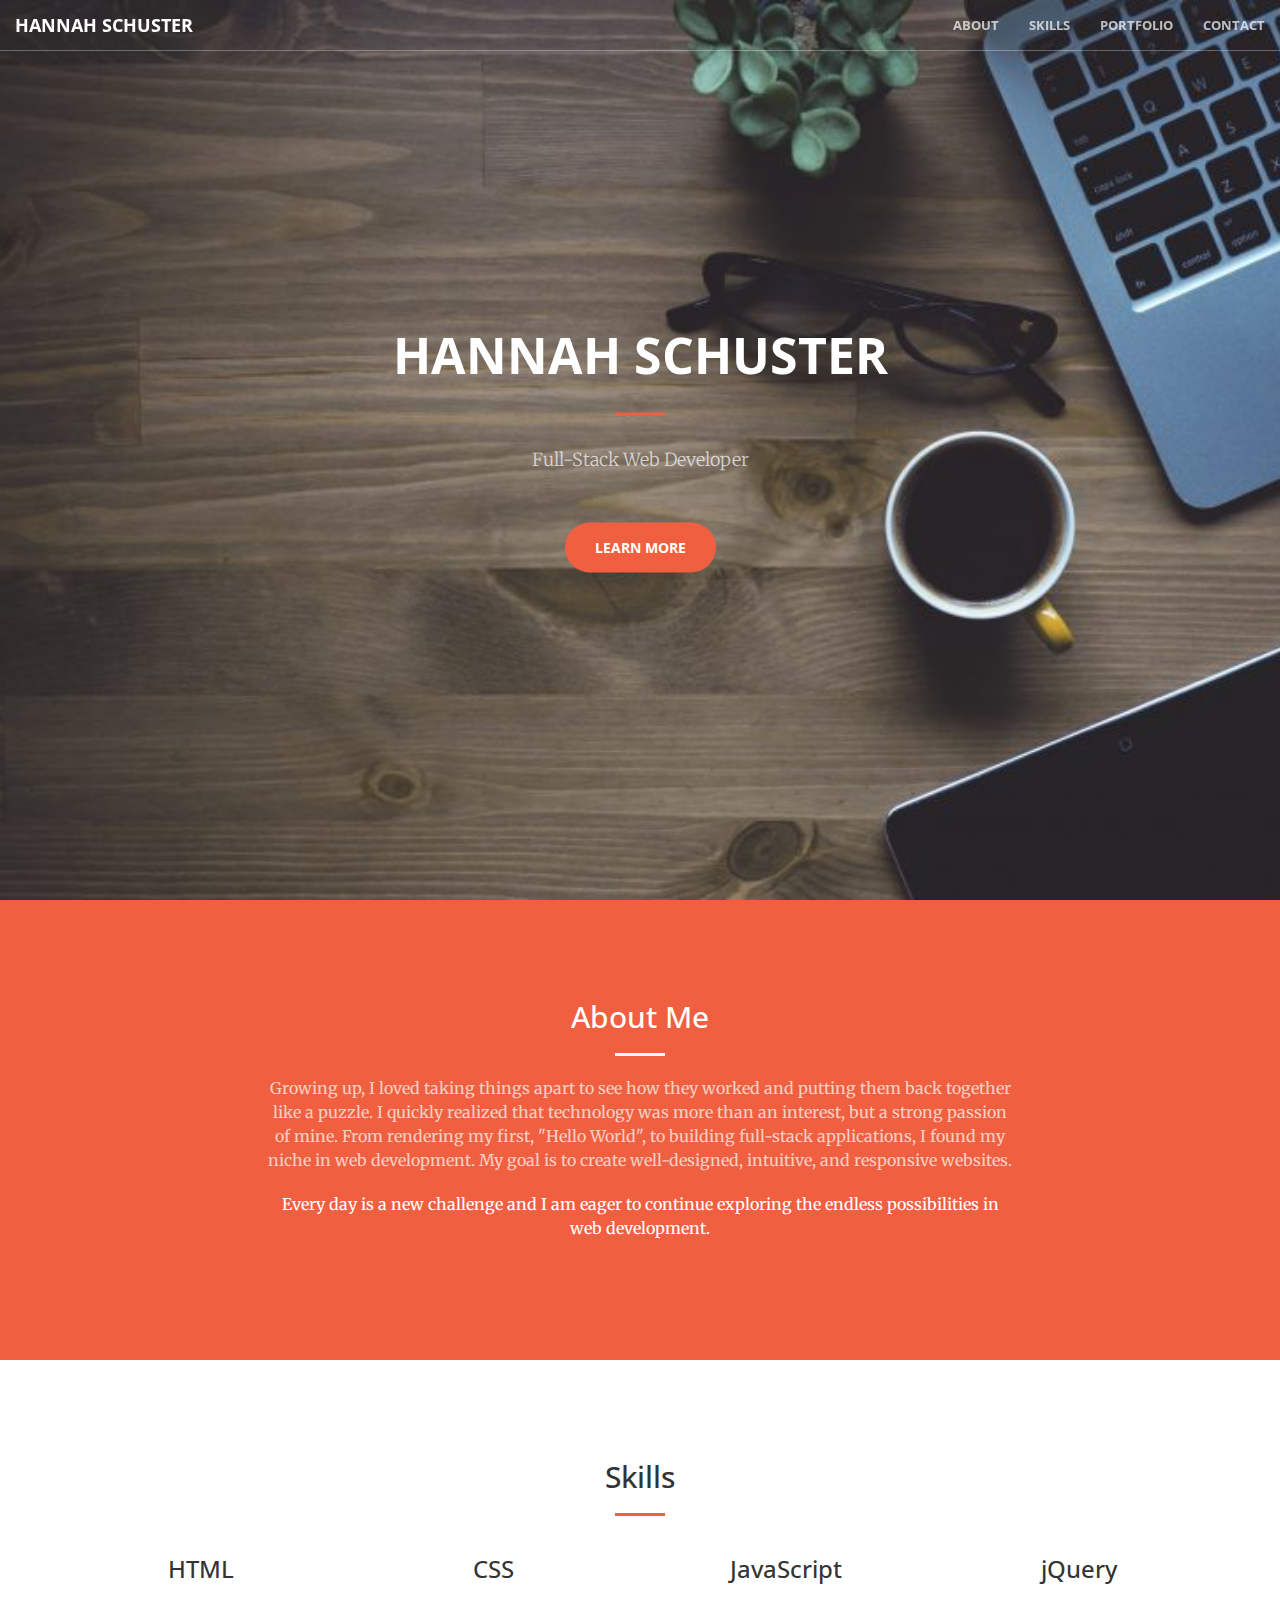
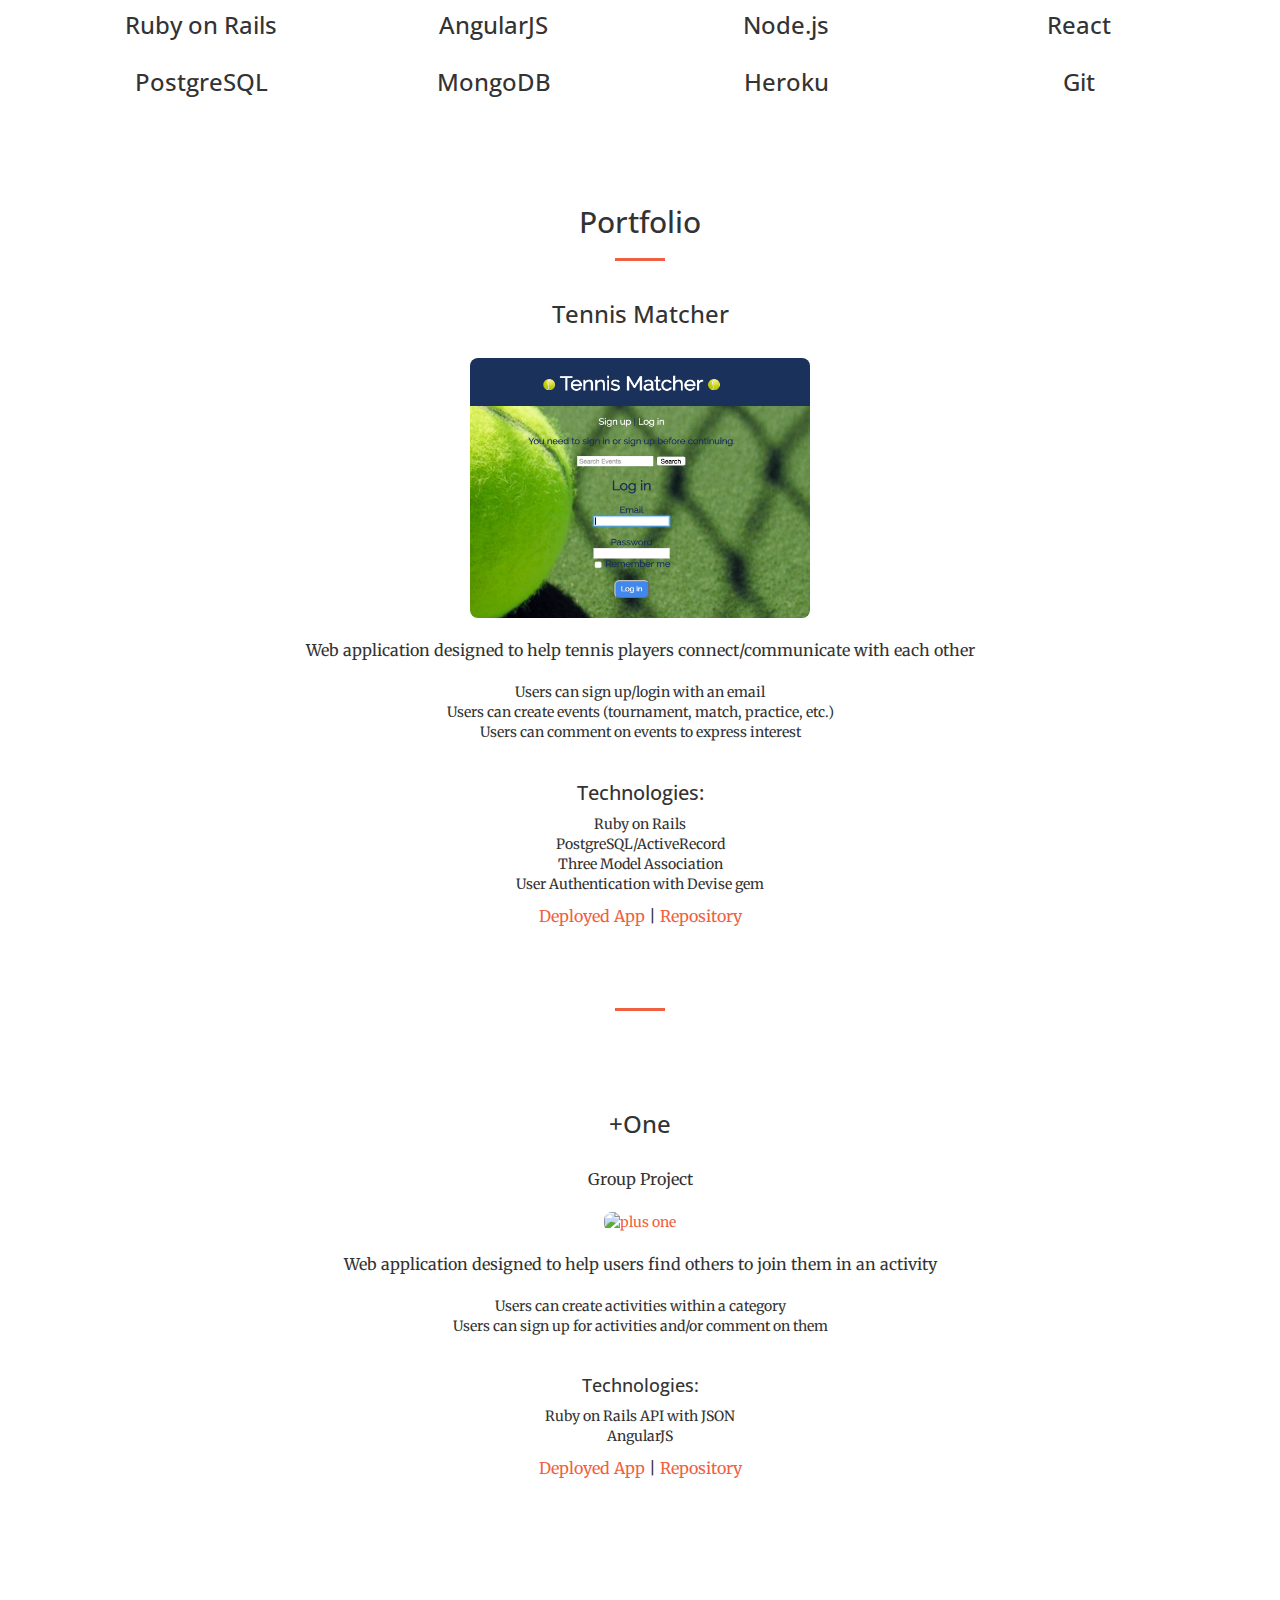
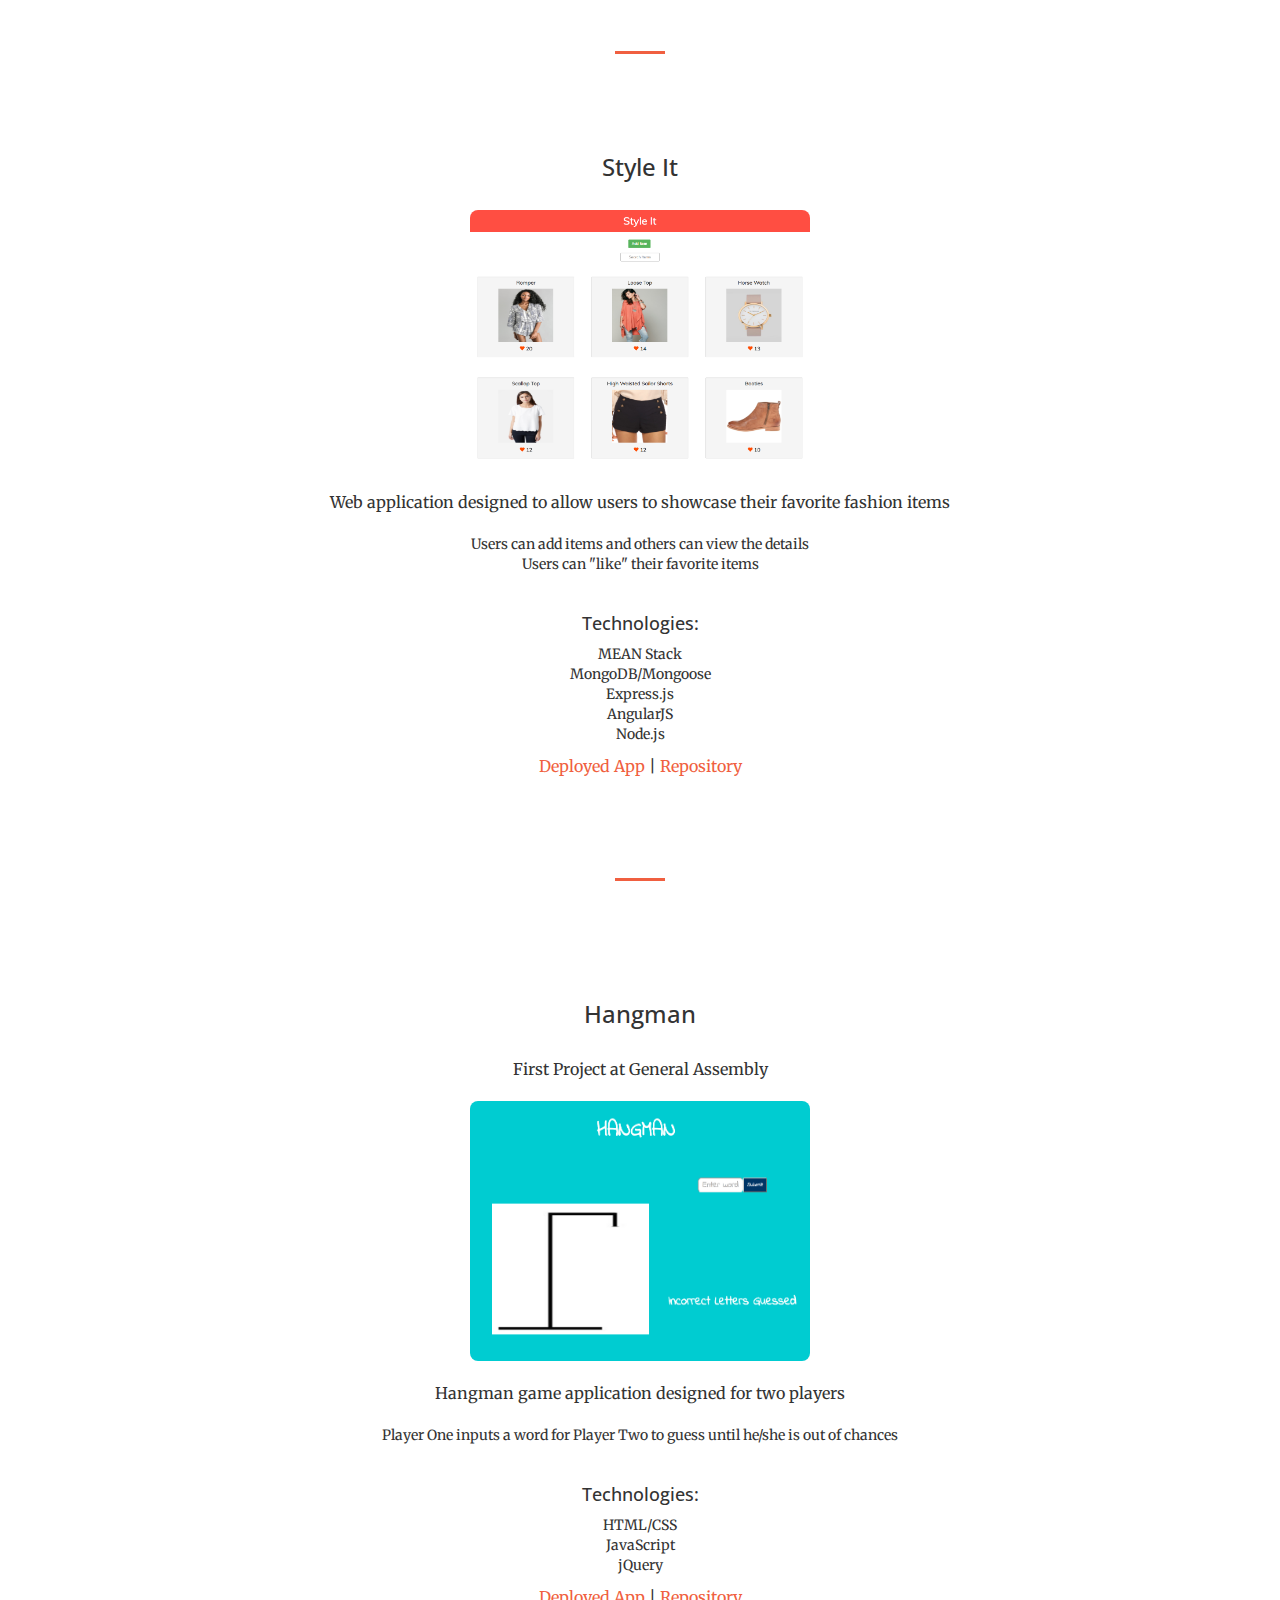
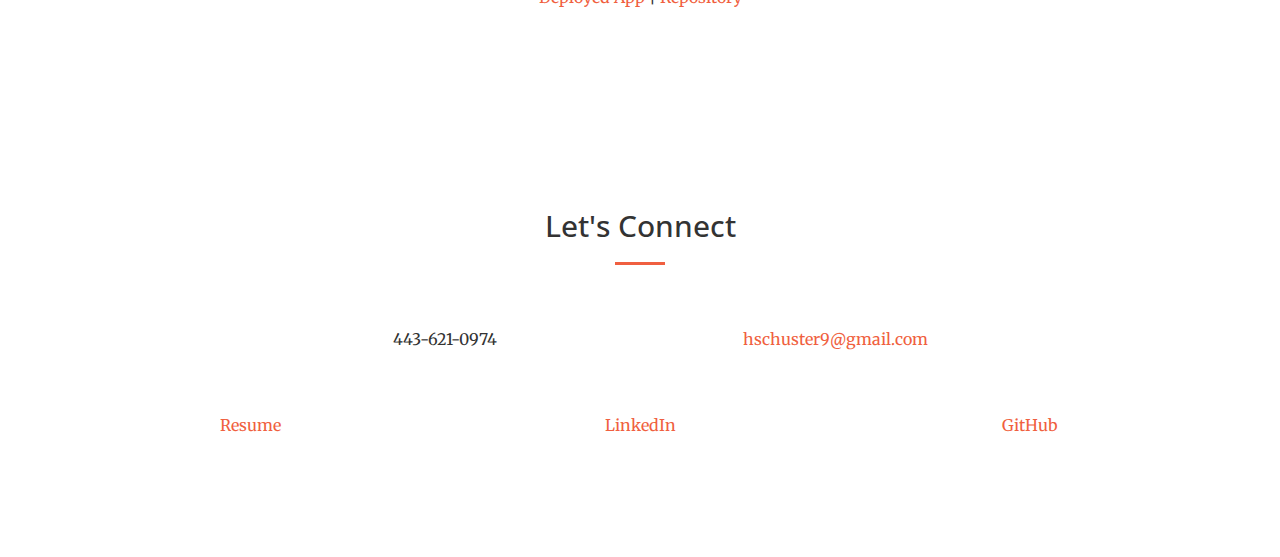
==== index.html @ 80eba439 "updated links" ====
<!DOCTYPE html>
<html lang="en">

<head>

    <meta charset="utf-8">
    <meta http-equiv="X-UA-Compatible" content="IE=edge">
    <meta name="viewport" content="width=device-width, initial-scale=1">
    <meta name="description" content="">
    <meta name="author" content="">

    <title>Hannah Schuster</title>
    <link rel="shortcut icon" href="/favicons.ico" type="image/x-icon">
    <link rel="icon" href="img/favicons.ico" type="image/x-icon">
    <!-- Bootstrap Core CSS -->
    <link href="vendor/bootstrap/css/bootstrap.min.css" rel="stylesheet">

    <!--Custom CSS-->
    <link rel="stylesheet" type="text/css" href="css/custom.css">

    <!-- Custom Fonts -->
    <link href="vendor/font-awesome/css/font-awesome.min.css" rel="stylesheet" type="text/css">

     <link href='https://fonts.googleapis.com/css?family=Open+Sans:300italic,400italic,600italic,700italic,800italic,400,300,600,700,800' rel='stylesheet' type='text/css'>
    <link href='https://fonts.googleapis.com/css?family=Merriweather:400,300,300italic,400italic,700,700italic,900,900italic' rel='stylesheet' type='text/css'>
    <link href="https://fonts.googleapis.com/css?family=Raleway" rel="stylesheet" type='text/css'>
    <!-- Plugin CSS -->
    <link href="vendor/magnific-popup/magnific-popup.css" rel="stylesheet">

    <!-- Theme CSS -->
    <link href="css/creative.min.css" rel="stylesheet">
    <link rel="stylesheet" href="https://cdn.rawgit.com/konpa/devicon/4f6a4b08efdad6bb29f9cc801f5c07e263b39907/devicon.min.css">
    <!-- HTML5 Shim and Respond.js IE8 support of HTML5 elements and media queries -->
    <!-- WARNING: Respond.js doesn't work if you view the page via file:// -->
    <!--[if lt IE 9]>
        <script src="https://oss.maxcdn.com/libs/html5shiv/3.7.0/html5shiv.js"></script>
        <script src="https://oss.maxcdn.com/libs/respond.js/1.4.2/respond.min.js"></script>
    <![endif]-->

</head>

<body id="page-top">

    <nav id="mainNav" class="navbar navbar-default navbar-fixed-top">
        <div class="container-fluid">
            <!-- Brand and toggle get grouped for better mobile display -->
            <div class="navbar-header">
                <button type="button" class="navbar-toggle collapsed" data-toggle="collapse" data-target="#bs-example-navbar-collapse-1">
                    <span class="sr-only">Toggle navigation</span> Menu <i class="fa fa-bars"></i>
                </button>
                <a class="navbar-brand page-scroll" href="#page-top">Hannah Schuster</a>
            </div>

            <!-- Collect the nav links, forms, and other content for toggling -->
            <div class="collapse navbar-collapse" id="bs-example-navbar-collapse-1">
                <ul class="nav navbar-nav navbar-right">
                    <li>
                        <a class="page-scroll" href="#about">About</a>
                    </li>
                    <li>
                      <a class="page-scroll" href="#skills">Skills</a>

                    </li>
                    <li>
                      <a class="page-scroll" href="#portfolio">Portfolio</a>
                    </li>
                    <li>
                        <a class="page-scroll" href="#contact">Contact</a>
                    </li>
                </ul>
            </div>
            <!-- /.navbar-collapse -->
        </div>
        <!-- /.container-fluid -->
    </nav>

    <header>
        <div class="header-content">
            <div class="header-content-inner">
                <h1 id="homeHeading">Hannah Schuster</h1>
                <hr>
                <p>Full-Stack Web Developer</p>
                <a href="#about" class="btn btn-primary btn-xl page-scroll">Learn More</a>
            </div>
        </div>
    </header>

    <section class="bg-primary" id="about">
        <div class="container">
            <div class="row">
                <div class="col-lg-8 col-lg-offset-2 text-center">
                    <h2 class="section-heading">About Me</h2>
                    <hr class="light">
                    <p class="text-faded"> Growing up, I loved taking things apart to see how they worked and putting them back together like a puzzle. I quickly realized that technology was more than an interest, but a strong passion of mine. From rendering my first, "Hello World", to building full-stack applications, I found my niche in web development. My goal is to create well-designed, intuitive, and responsive websites.

                    <p> Every day is a new challenge and I am eager to continue exploring the endless possibilities in web development. <p>

                    <!-- <a href="#services" class="page-scroll btn btn-default btn-xl sr-button">Get Started!</a> -->
                </div>
            </div>
        </div>
    </section>

    <section id="skills">
        <div class="container">
            <div class="row">
                <div class="col-lg-12 text-center">
                    <h2 class="section-heading">Skills</h2>
                    <hr class="primary">
                </div>
            </div>
        </div>
        <div class="container">
            <div class="row">
                <div class="col-lg-3 col-md-6 text-center">
                    <div class="service-box box">
                        <!-- <i class="fa fa-4x fa-diamond text-primary sr-icons"></i> -->
                        <i class="devicon-html5-plain fa-4x text-primary sr-icons"></i>
                        <h3>HTML</h3>
                        <!-- <p class="text-muted">Our templates are updated regularly so they don't break.</p> -->
                    </div>
                </div>
                <div class="col-lg-3 col-md-6 text-center">
                    <div class="service-box box">
                        <!-- <i class="fa fa-4x fa-paper-plane text-primary sr-icons"></i> -->
                        <i class="devicon-css3-plain fa-4x text-primary sr-icons"></i>
                        <h3>CSS</h3>
                        <!-- <p class="text-muted">You can use this theme as is, or you can make changes!</p> -->
                    </div>
                </div>
                <div class="col-lg-3 col-md-6 text-center">
                    <div class="service-box box">
                        <!-- <i class="fa fa-4x fa-newspaper-o text-primary sr-icons"></i> -->
                        <i class="devicon-javascript-plain fa-4x text-primary sr-icons"></i>
                        <h3>JavaScript</h3>
                        <!-- <p class="text-muted">We update dependencies to keep things fresh.</p> -->
                    </div>
                </div>
                <div class="col-lg-3 col-md-6 text-center">
                    <div class="service-box box">
                        <!-- <i class="fa fa-4x fa-heart text-primary sr-icons"></i> -->
                        <i class="devicon-jquery-plain fa-4x text-primary sr-icons"></i>
                        <h3>jQuery</h3>

                        <!-- <p class="text-muted">You have to make your websites with love these days!</p> -->
                    </div>
                </div>


                <div class="col-lg-3 col-md-6 text-center">
                    <div class="service-box box">
                        <!-- <i class="fa fa-4x fa-heart text-primary sr-icons"></i> -->
                        <i class="devicon-ruby-plain fa-4x text-primary sr-icons"></i>
                        <h3>Ruby on Rails</h3>

                        <!-- <p class="text-muted">You have to make your websites with love these days!</p> -->
                    </div>
                </div>

                <div class="col-lg-3 col-md-6 text-center">
                    <div class="service-box box">
                        <!-- <i class="fa fa-4x fa-heart text-primary sr-icons"></i> -->
                        <i class="devicon-angularjs-plain fa-4x text-primary sr-icons"></i>
                        <h3>AngularJS</h3>

                        <!-- <p class="text-muted">You have to make your websites with love these days!</p> -->
                    </div>
                </div>

                <div class="col-lg-3 col-md-6 text-center">
                    <div class="service-box box">
                        <!-- <i class="fa fa-4x fa-heart text-primary sr-icons"></i> -->
                        <i class="devicon-nodejs-plain fa-4x text-primary sr-icons"></i>
                        <h3>Node.js</h3>

                        <!-- <p class="text-muted">You have to make your websites with love these days!</p> -->
                    </div>
                </div>

                <div class="col-lg-3 col-md-6 text-center">
                    <div class="service-box box">
                        <!-- <i class="fa fa-4x fa-heart text-primary sr-icons"></i> -->
                        <i class="devicon-react-original fa-4x text-primary sr-icons"></i>
                        <h3>React</h3>

                    </div>
                </div>

                <div class="col-lg-3 col-md-6 text-center">
                    <div class="service-box box">
                        <!-- <i class="fa fa-4x fa-heart text-primary sr-icons"></i> -->
                        <i class="devicon-postgresql-plain fa-4x text-primary sr-icons"></i>
                        <h3>PostgreSQL</h3>

                    </div>
                </div>

                <div class="col-lg-3 col-md-6 text-center">
                    <div class="service-box box">
                        <!-- <i class="fa fa-4x fa-heart text-primary sr-icons"></i> -->
                        <i class="devicon-mongodb-plain fa-4x text-primary sr-icons"></i>
                        <h3>MongoDB</h3>
                    </div>
                </div>

                <div class="col-lg-3 col-md-6 text-center">
                    <div class="service-box box">
                        <!-- <i class="fa fa-4x fa-heart text-primary sr-icons"></i> -->
                        <i class="devicon-heroku-original fa-4x text-primary sr-icons"></i>
                        <h3>Heroku</h3>
                    </div>
                  </div>
                    <div class="col-lg-3 col-md-6 text-center">
                        <div class="service-box box">
                            <!-- <i class="fa fa-4x fa-heart text-primary sr-icons"></i> -->
                            <i class="devicon-git-plain fa-4x text-primary sr-icons"></i>
                            <h3>Git</h3>

                        </div>
                    </div>




            </div>
        </div>
    </section>

    <section class="no-padding" id="portfolio">
      <div class="container">
          <div class="row">
              <div class="col-lg-12 text-center">
                  <h2 class="section-heading">Portfolio</h2>
                  <hr class="primary">
              </div>
          </div>
      </div>

      <div class="container">
        <div class="workContainer">
            <h3 style="text-align: center;">Tennis Matcher</h3><br>
            <div class="row">
                <div class="col-md-12">
                    <a href="http://tennis-matcher.herokuapp.com" target="_blank" class="projectImages"><img style='width:340px;height:260px;border-radius:8px;' src="img/portfolio/fullsize/tennis.png" alt="tennis" class="box"/></a>
                    <br><br><p>Web application designed to help tennis players connect/communicate with each other</p>
                    <ul style='padding-left: 0;'>
                      <li style='list-style-type:none;'> Users can sign up/login with an email </li>
                      <li style='list-style-type:none;'> Users can create events (tournament, match, practice, etc.)</li>
                      <li style='list-style-type:none;'> Users can comment on events to express interest </li>
                    </ul><br>
                    <h4 style='font-size: 20px;'>Technologies:</h4>
                    <ul style='padding-left: 0;'>
                      <li style='list-style-type:none;'> Ruby on Rails</li>
                      <li style='list-style-type:none;'> PostgreSQL/ActiveRecord</li>
                      <li style='list-style-type:none;'> Three Model Association</li>
                      <li style='list-style-type:none;'> User Authentication with Devise gem</li>
                    </ul>
                    <p><a href="http://tennis-matcher.herokuapp.com" target="_blank" class="links">Deployed App</a> |
                    <a href="https://github.com/hschuster9/tennis_matcher" target="_blank" class="links">Repository</a></p>
                    <br><br>
                  </div>
            </div>
          </div>
        </div>
        <hr>

          <div class="container">
          <div class="workContainer"><br><br><br>
              <h3 style="text-align: center;">+One</h3><br>
              <p>Group Project </p>
              <div class="row">
                  <div class="col-md-12">
                      <a href="https://hschuster9.github.io/plusone/#/" target="_blank" class="projectImages"><img style='width:340px;height:260px;border-radius:8px;' src="img/portfolio/fullsize/plusone.png" alt="plus one" class="box"/></a>
                      <br><br><p>Web application designed to help users find others to join them in an activity</p>
                      <ul style='padding-left: 0;'>
                        <li style='list-style-type:none;'> Users can create activities within a category</li>
                        <li style='list-style-type:none;'> Users can sign up for activities and/or comment on them</li>

                      </ul><br>
                      <h4>Technologies:</h4>
                      <ul style='padding-left: 0;'>
                        <li style='list-style-type:none;'> Ruby on Rails API with JSON</li>
                        <li style='list-style-type:none;'> AngularJS</li>

                      </ul>
                      <p><a href="https://hschuster9.github.io/plusone/#/" target="_blank" class="links">Deployed App</a> |
                      <a href="https://github.com/hschuster9/plusone" target="_blank" class="links">Repository </a>
                      </p>


                      <br><br>
                    </div>
              </div>
            </div>
          </div>
          <hr>

          <div class="container">
          <div class="workContainer"><br><br><br>
              <h3 style="text-align: center;">Style It</h3><br>
              <div class="row">
                  <div class="col-md-12">
                    <a href="https://styleit.herokuapp.com" target="_blank" class="projectImages">  <img style='width:340px;height:260px;border-radius:8px;' src="img/portfolio/fullsize/style_it.png" alt="style it" class="box"/></a>
                      <br><br><p>Web application designed to allow users to showcase their favorite fashion items</p>
                      <ul style='padding-left: 0;'>
                        <li style='list-style-type:none;'> Users can add items and others can view the details</li>
                        <li style='list-style-type:none;'> Users can "like" their favorite items </li>
                      </ul><br>
                      <h4>Technologies:</h4>
                      <ul style='padding-left: 0;'>
                        <li style='list-style-type:none;'>MEAN Stack </li>
                        <li style='list-style-type:none;'> MongoDB/Mongoose</li>
                        <li style='list-style-type:none;'> Express.js</li>
                        <li style='list-style-type:none;'> AngularJS</li>
                        <li style='list-style-type:none;'> Node.js</li>

                      </ul>
                      <p><a href="https://styleit.herokuapp.com" target="_blank" class="links">Deployed App</a> |
                        <a href="https://github.com/hschuster9/styleit" target="_blank" class="links">Repository</a></p>

                      <br><br>
                    </div>
              </div>
            </div>
          </div><br>
          <hr><br>

          <div class="container">
          <div class="workContainer"><br><br><br>
              <h3 style="text-align: center;">Hangman</h3><br>
              <p>First Project at General Assembly </p>
              <div class="row">
                  <div class="col-md-12">
                    <a href="https://hschuster9.github.io/project1/" target="_blank" class="projectImages">  <img style='width:340px;height:260px;border-radius:8px;' src="img/portfolio/fullsize/hangman.png" alt="hangman" class="box"/></a>
                      <br><br><p>Hangman game application designed for two players</p>
                      <ul style='padding-left: 0;'>
                        <li style='list-style-type:none;'> Player One inputs a word for Player Two to guess until he/she is out of chances</li>

                      </ul><br>
                      <h4>Technologies:</h4>
                      <ul style='padding-left: 0;'>
                        <li style='list-style-type:none;'>HTML/CSS</li>
                        <li style='list-style-type:none;'> JavaScript</li>
                        <li style='list-style-type:none;'> jQuery</li>

                      </ul>
                      <p><a href="https://hschuster9.github.io/project1/" target="_blank" class="links">Deployed App</a> |
                    <a href="https://github.com/hschuster9/project1" target="_blank" class="links"> Repository</a></p>


                      <br><br>
                    </div>
              </div>
            </div>
          </div>


              <!-- <div class="workContent">

                <div class="workText">
                  <h2> Tennis Matcher</h2>
                  <p> Web application designed to help tennis players connect/communicate with each other </p>
                  <ul>
                    <li> Users can sign up/login with an email </li>
                    <li> Users can create events (tournament, match, practice, etc.)</li>
                    <li> Users can comment on events to express interest </li>
                  </ul>
                  <h4>Technologies:</h4>
                  <ul>
                    <li> Ruby on Rails</li>
                    <li> PostgreSQL</li>
                    <li> ActiveRecord </li>
                    <li> HTML/CSS</li>
                    <li> Three Model Association</li>
                    <li> User Authentication with Devise gem</li>
                  </ul>

                  <br>


                  <p><a href="http://tennis-matcher.herokuapp.com" target="_blank" class="linkstyle">Deployed App</a> |
                  <a href="https://github.com/hschuster9/tennis_matcher" target="_blank" class="linkstyle">Repository</a></p>




                </div>

                <div class="workPhoto">
                  <a href="http://tennis-matcher.herokuapp.com" target="_blank"> <div class="pictureLink" id="tennisMatcher"></div> </a>
                </div>
              </div><br>
                <hr>

                <div class="workContent">

                  <div class="workText">
                      <br><br>
                      <h2>+One</h2>
                      <p> Group Project </p>
                      <p> Web application designed to help users find others to join them in an activity. </p>
                      <ul>
                        <li>Users can create activities within a category</li>
                        <li>Users can sign up for activities and/or comment on them </li>
                      </ul>
                      <h4> Technologies:</h4>
                      <ul>
                        <li> Ruby on Rails API with JSON</li>
                        <li> AngularJS</li>
                      </ul>
                      <br>
                      <p><a href="https://hschuster9.github.io/plusone/#/" target="_blank" class="linkstyle">Deployed App</a> |
                      <a href="https://github.com/hschuster9/plusone" target="_blank" class="linkstyle">Repository </a>
                      </p>

                  </div>

                  <div class="workPhoto">
                    <a href="https://hschuster9.github.io/plusone/#/" target="_blank"><div class="pictureLink" id="plusOne"></div></a>
                  </div>
                  </div>
                <br>  <hr>
                  </div>


               <div class="workContent">

                 <div class="workText">
                   <br><br>
                   <h2> Style It</h2>
                   <p>Web application designed to allow users to showcase their favorite fashion items </p>
                   <ul>
                     <li> Users can add items and others can view the details  </li>
                     <li> Users can "like" their favorite items and the most popular ones will be displayed on the top of the page </li>
                   </ul>
                   <h4>Technologies:</h4>
                   <ul>
                     <li> MEAN Stack
                       <ul>
                         <li> MongoDB/Mongoose</li>
                         <li> Express.js</li>
                         <li> AngularJS</li>
                         <li> Node.js</li>
                       </ul>
                   </ul>

                   <br>

                   <p><a href="https://styleit.herokuapp.com" target="_blank" class="linkstyle">Deployed App</a> |
                   <a href="https://github.com/hschuster9/styleit" target="_blank" class="linkstyle">Repository</a></p>


                 </div>

                 <div class="workPhoto">

                   <a href="https://styleit.herokuapp.com" target="_blank"> <div class="pictureLink" id="styleIt"></div> </a>
                 </div>
               </div><br><br>
               <br><hr>


              <div class="workContent">

                <div class="workText">
                  <br><br>
                  <h2>Hangman</h2>
                  <p>First Project at General Assembly </p>
                  <p>Hangman game application designed for two players</p>
                  <ul>
                  <li>Player One inputs a word for Player Two to guess until he/she is out of chances</li>
                  </ul>
                  <h4> Technologies:</h4>
                  <ul>
                    <li> HTML/CSS</li>
                    <li> JavaScript</li>
                    <li> jQuery</li>
                  </ul>
                  <br>
                  <p><a href="https://hschuster9.github.io/project1/" target="_blank" class="linkstyle">Deployed App</a> |
                  <a href="https://github.com/hschuster9/project1" target="_blank" class="linkstyle"> Repository</a></p>
                  <br><br>
                </div>

                <div class="workPhoto">
                  <a href="https://hschuster9.github.io/project1/" target="_blank" class="imgLink"><div class="pictureLink" id="hangman"></div></a>
                </div>
            </div>
            <br><hr> -->
</section>
<br><br>

    <section id="contact">
        <div class="container">
            <div class="row">
                <div class="col-lg-8 col-lg-offset-2 text-center">
                    <h2 class="section-heading">Let's Connect</h2>
                    <hr class="primary">
                    <!-- <p>Ready to start your next project with us? That's great! Give us a call or send us an email and we will get back to you as soon as possible!</p> -->
                </div>
                <div class="col-lg-4 col-lg-offset-2 text-center box">
                    <i class="fa fa-phone fa-3x sr-contact"></i>
                    <p>443-621-0974</p>
                </div>
                <div class="col-lg-4 text-center box">
                    <i class="fa fa-envelope-o fa-3x sr-contact"></i>
                    <p><a href="mailto:hschuster9@gmail.com" class="links">hschuster9@gmail.com</a></p>
                </div>

                <div class="col-lg-4 text-center box">
                    <i class="fa fa-pencil-square-o fa-3x sr-contact"></i>
                    <p><a href="https://drive.google.com/open?id=0B_csEVcgOxmGZllwUXZfUjNHS3M" target="_blank"class="links">Resume</a></p>
                </div>


                <div class="col-lg-4 text-center box">
                    <i class="fa fa-linkedin-square fa-3x sr-contact"></i>
                    <p><a href="https://www.linkedin.com/in/hannah-schuster/" target="_blank" class="links">LinkedIn</a></p>
                </div>

                <div class="col-lg-4 text-center box">
                    <i class="fa fa-github fa-3x sr-contact"></i>
                    <p><a href="https://github.com/hschuster9" target="_blank" class="links">GitHub</a></p>
                </div>


            </div>
        </div>
    </section>

    <!-- jQuery -->
    <script src="vendor/jquery/jquery.min.js"></script>

    <!-- Bootstrap Core JavaScript -->
    <script src="vendor/bootstrap/js/bootstrap.min.js"></script>

    <!-- Plugin JavaScript -->
    <script src="https://cdnjs.cloudflare.com/ajax/libs/jquery-easing/1.3/jquery.easing.min.js"></script>
    <script src="vendor/scrollreveal/scrollreveal.min.js"></script>
    <script src="vendor/magnific-popup/jquery.magnific-popup.min.js"></script>

    <!-- Theme JavaScript -->
    <script src="js/creative.min.js"></script>

</body>

</html>
---- css/custom.css ----
body{
   font-family: 'Raleway', sans-serif;
}



.pictureLink {
  height: 260px;
  width:  340px;
  margin-left: 40px;
  border: 1.5px solid gray;
  display: flex;
  border-radius: 8px;
  margin-top: 30px;

}


.pictureLink:hover {
    transform: scale(1.1);
    opacity: .8;
}

.pictureLink {
  transition: all .9s;
}


.workContent {

  display: flex;
  align-items: center;
  flex-direction: row;
  justify-content: space-between;
  align-content: space-between;
  position: relative;
 }

.workText {
  color: #333333;
  height: 400px;
  width: 300px;
  flex: 0 0 50%;
  padding-left: 200px;

}

.workPhoto {
  height: 400px;
  width: 50px;
  flex: 0 0 50%;
  overflow: hidden;
  align-items: center;
  justify-content: center;

  /*padding-left: 60px;*/
  display: flex;
}

#styleIt {
  background-image: url("../img/portfolio/fullsize/style_it.png");
  background-position: center;
  background-size: cover;

}



#tennisMatcher {
  background-image: url("../img/portfolio/fullsize/tennis.png");
  background-position: center;
  background-size: cover;

}



#plusOne {
  background-image: url("../img/portfolio/fullsize/plusone.png");
  background-position: center;
  background-size: cover;

}

.workContainer {
  height: 600px;
  text-align: center;
}




}

#hangman {
  background-image: url("../img/portfolio/fullsize/hangman.png");
  background-position: center;
  background-size: cover;

}


.box:hover {
    transform: scale(1.1);
}
.box {
  transition: all 1s;
}

a:hover {
  text-decoration: none;
  color: black;

}

.links:hover {
  color: #0099cc;
}

.projectImages:hover {
  opacity: .8;
}
---- css/creative.min.css ----
/*!
 * Start Bootstrap - Creative v3.3.7+1 (http://startbootstrap.com/template-overviews/creative)
 * Copyright 2013-2016 Start Bootstrap
 * Licensed under MIT (https://github.com/BlackrockDigital/startbootstrap/blob/gh-pages/LICENSE)
 */.navbar-default,a{-webkit-transition:all .35s;-moz-transition:all .35s}header,header .header-content{position:relative;width:100%;text-align:center}body,html{height:100%;width:100%}body{font-family:Merriweather,'Helvetica Neue',Arial,sans-serif;webkit-tap-highlight-color:#222}.btn,.navbar-default,.navbar-default .navbar-header .navbar-brand,h1,h2,h3,h4,h5,h6{font-family:'Open Sans','Helvetica Neue',Arial,sans-serif}hr{border-color:#F05F40;border-width:3px;max-width:50px}hr.light{border-color:#fff}a{transition:all .35s;color:#F05F40}a:focus,a:hover{color:#eb3812}p{font-size:16px;line-height:1.5;margin-bottom:20px}.bg-primary{background-color:#F05F40}.bg-dark{background-color:#222;color:#fff}.text-faded{color:rgba(255,255,255,.7)}section{padding:100px 0}aside{padding:50px 0}.no-padding{padding:0}.navbar-default{background-color:#fff;border-color:rgba(34,34,34,.05);transition:all .35s}.btn-default,.portfolio-box .portfolio-box-caption{-webkit-transition:all .35s;-moz-transition:all .35s}.navbar-default .navbar-header .navbar-brand{color:#F05F40;font-weight:700;text-transform:uppercase}.navbar-default .navbar-header .navbar-brand:focus,.navbar-default .navbar-header .navbar-brand:hover{color:#eb3812}.navbar-default .navbar-header .navbar-toggle{font-weight:700;font-size:12px;color:#222;text-transform:uppercase}.navbar-default .nav>li>a,.navbar-default .nav>li>a:focus{text-transform:uppercase;font-weight:700;font-size:13px;color:#222}.navbar-default .nav>li>a:focus:hover,.navbar-default .nav>li>a:hover{color:#F05F40}.navbar-default .nav>li.active>a,.navbar-default .nav>li.active>a:focus{color:#F05F40!important;background-color:transparent}.navbar-default .nav>li.active>a:focus:hover,.navbar-default .nav>li.active>a:hover{background-color:transparent}@media (min-width:768px){.navbar-default{background-color:transparent;border-color:rgba(255,255,255,.3)}.navbar-default .navbar-header .navbar-brand{color:rgba(255,255,255,.7)}.navbar-default .navbar-header .navbar-brand:focus,.navbar-default .navbar-header .navbar-brand:hover{color:#fff}.navbar-default .nav>li>a,.navbar-default .nav>li>a:focus{color:rgba(255,255,255,.7)}.navbar-default .nav>li>a:focus:hover,.navbar-default .nav>li>a:hover{color:#fff}.navbar-default.affix{background-color:#fff;border-color:rgba(34,34,34,.05)}.navbar-default.affix .navbar-header .navbar-brand{color:#F05F40;font-size:14px}.navbar-default.affix .navbar-header .navbar-brand:focus,.navbar-default.affix .navbar-header .navbar-brand:hover{color:#eb3812}.navbar-default.affix .nav>li>a,.navbar-default.affix .nav>li>a:focus{color:#222}.navbar-default.affix .nav>li>a:focus:hover,.navbar-default.affix .nav>li>a:hover{color:#F05F40}}header{min-height:auto;-webkit-background-size:cover;-moz-background-size:cover;background-size:cover;-o-background-size:cover;background-position:center;background-image:url(../img/header.jpg);color:#fff}header .header-content{padding:100px 15px}header .header-content .header-content-inner h1{font-weight:700;text-transform:uppercase;margin-top:0;margin-bottom:0;font-size:30px}header .header-content .header-content-inner hr{margin:30px auto}header .header-content .header-content-inner p{font-weight:300;color:rgba(255,255,255,.7);font-size:16px;margin-bottom:50px}@media (min-width:768px){header{min-height:100%}header .header-content{position:absolute;top:50%;-webkit-transform:translateY(-50%);-ms-transform:translateY(-50%);transform:translateY(-50%);padding:0 50px}header .header-content .header-content-inner{max-width:1000px;margin-left:auto;margin-right:auto}header .header-content .header-content-inner h1{font-size:50px}header .header-content .header-content-inner p{font-size:18px;max-width:80%;margin-left:auto;margin-right:auto}}.section-heading{margin-top:0}.service-box{max-width:400px;margin:50px auto 0}@media (min-width:992px){.service-box{margin:20px auto 0}}.service-box p{margin-bottom:0}.portfolio-box{position:relative;display:block;max-width:650px;margin:0 auto}.portfolio-box .portfolio-box-caption{color:#fff;opacity:0;display:block;background:rgba(240,95,64,.9);position:absolute;bottom:0;text-align:center;width:100%;height:100%;transition:all .35s}.btn-default.active,.btn-default:active,.btn-primary.active,.btn-primary:active,.open>.dropdown-toggle.btn-default,.open>.dropdown-toggle.btn-primary{background-image:none}.portfolio-box .portfolio-box-caption .portfolio-box-caption-content{width:100%;text-align:center;position:absolute;top:50%;transform:translateY(-50%)}.portfolio-box .portfolio-box-caption .portfolio-box-caption-content .project-category,.portfolio-box .portfolio-box-caption .portfolio-box-caption-content .project-name{font-family:'Open Sans','Helvetica Neue',Arial,sans-serif;padding:0 15px}.portfolio-box .portfolio-box-caption .portfolio-box-caption-content .project-category{text-transform:uppercase;font-weight:600;font-size:14px}.portfolio-box .portfolio-box-caption .portfolio-box-caption-content .project-name{font-size:18px}.portfolio-box:hover .portfolio-box-caption{opacity:1}.portfolio-box:focus{outline:0}@media (min-width:768px){.portfolio-box .portfolio-box-caption .portfolio-box-caption-content .project-category{font-size:16px}.portfolio-box .portfolio-box-caption .portfolio-box-caption-content .project-name{font-size:22px}}.call-to-action h2{margin:0 auto 20px}.text-primary{color:#F05F40}.no-gutter>[class*=col-]{padding-right:0;padding-left:0}.btn-default{color:#222;background-color:#fff;border-color:#fff;transition:all .35s}.btn-default.active,.btn-default.focus,.btn-default:active,.btn-default:focus,.btn-default:hover,.open>.dropdown-toggle.btn-default{color:#222;background-color:#f2f2f2;border-color:#ededed}.btn-default.disabled,.btn-default.disabled.active,.btn-default.disabled.focus,.btn-default.disabled:active,.btn-default.disabled:focus,.btn-default.disabled:hover,.btn-default[disabled],.btn-default[disabled].active,.btn-default[disabled].focus,.btn-default[disabled]:active,.btn-default[disabled]:focus,.btn-default[disabled]:hover,fieldset[disabled] .btn-default,fieldset[disabled] .btn-default.active,fieldset[disabled] .btn-default.focus,fieldset[disabled] .btn-default:active,fieldset[disabled] .btn-default:focus,fieldset[disabled] .btn-default:hover{background-color:#fff;border-color:#fff}.btn-default .badge{color:#fff;background-color:#222}.btn-primary{color:#fff;background-color:#F05F40;border-color:#F05F40;-webkit-transition:all .35s;-moz-transition:all .35s;transition:all .35s}.btn-primary.active,.btn-primary.focus,.btn-primary:active,.btn-primary:focus,.btn-primary:hover,.open>.dropdown-toggle.btn-primary{color:#fff;background-color:#ee4b28;border-color:#ed431f}.btn-primary.disabled,.btn-primary.disabled.active,.btn-primary.disabled.focus,.btn-primary.disabled:active,.btn-primary.disabled:focus,.btn-primary.disabled:hover,.btn-primary[disabled],.btn-primary[disabled].active,.btn-primary[disabled].focus,.btn-primary[disabled]:active,.btn-primary[disabled]:focus,.btn-primary[disabled]:hover,fieldset[disabled] .btn-primary,fieldset[disabled] .btn-primary.active,fieldset[disabled] .btn-primary.focus,fieldset[disabled] .btn-primary:active,fieldset[disabled] .btn-primary:focus,fieldset[disabled] .btn-primary:hover{background-color:#F05F40;border-color:#F05F40}.btn-primary .badge{color:#F05F40;background-color:#fff}.btn{border:none;border-radius:300px;font-weight:700;text-transform:uppercase}.btn-xl{padding:15px 30px}::-moz-selection{color:#fff;text-shadow:none;background:#222}::selection{color:#fff;text-shadow:none;background:#222}img::selection{color:#fff;background:0 0}img::-moz-selection{color:#fff;background:0 0}
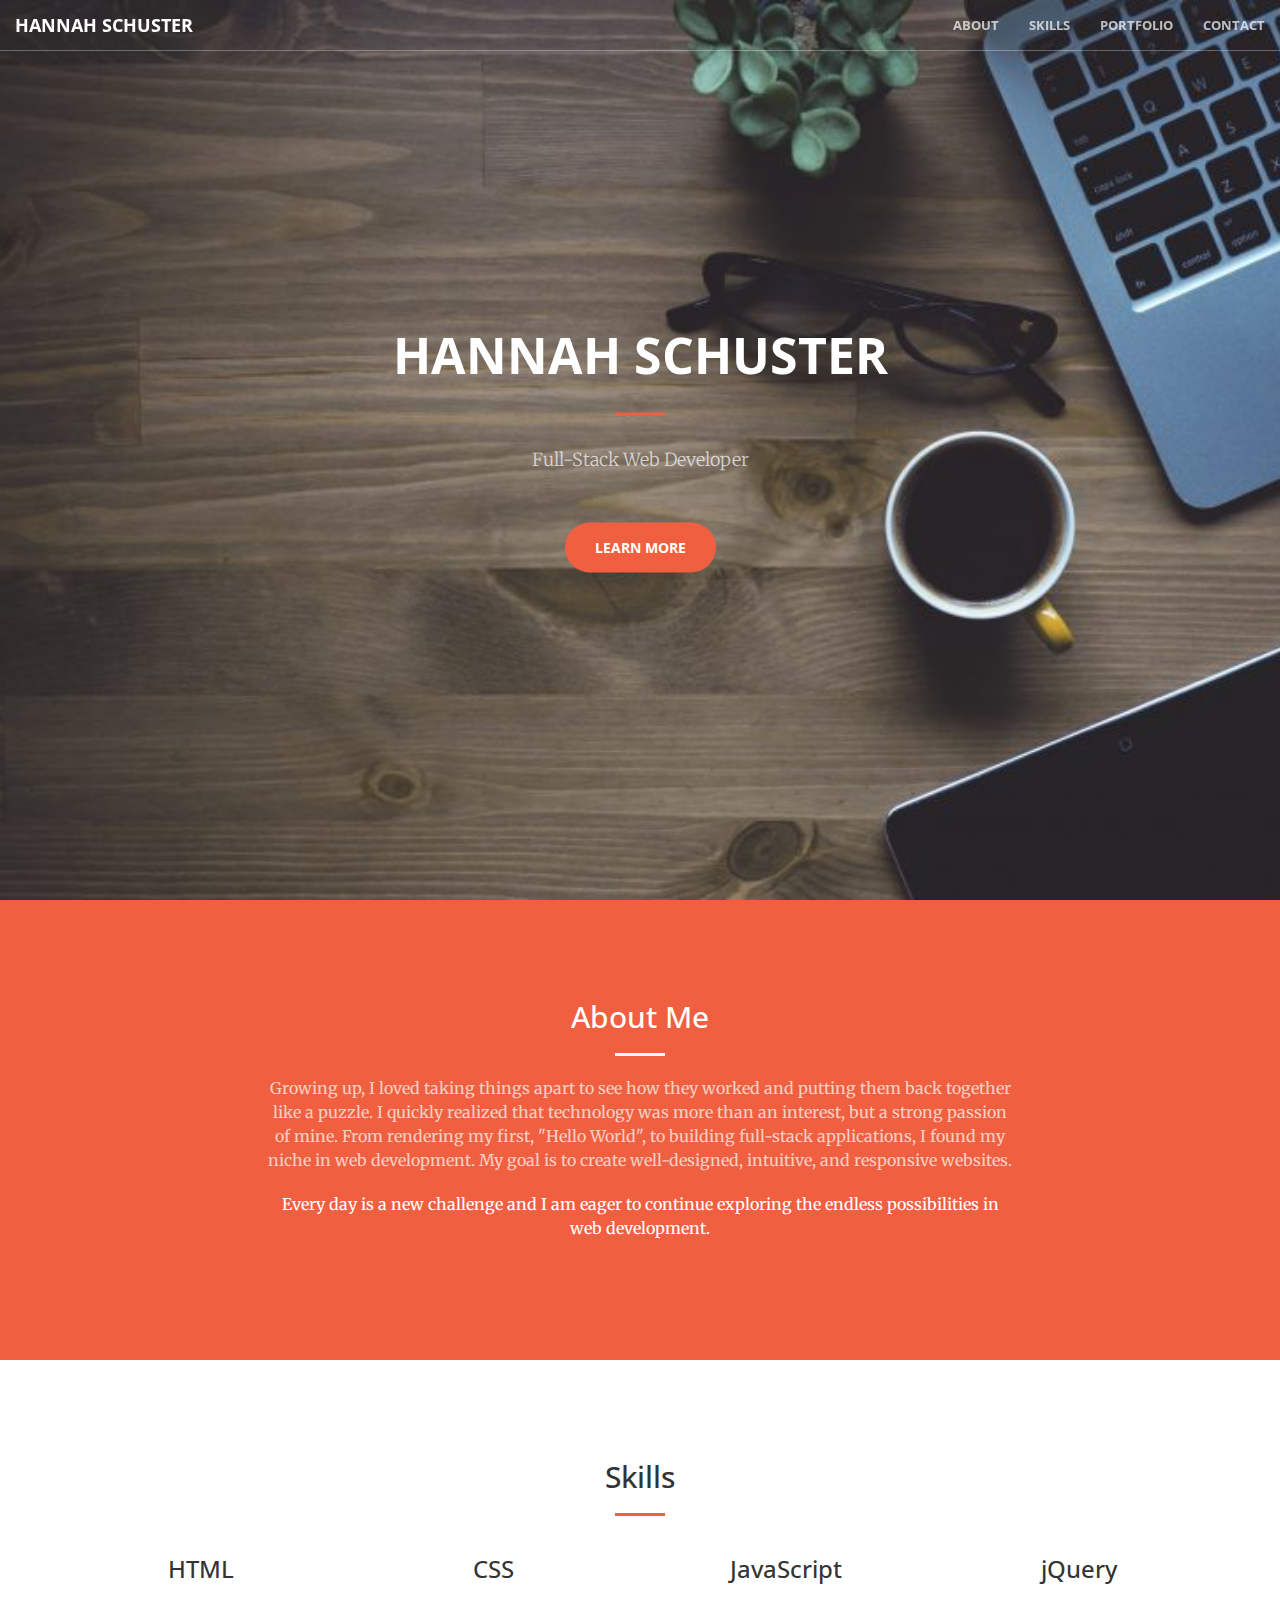
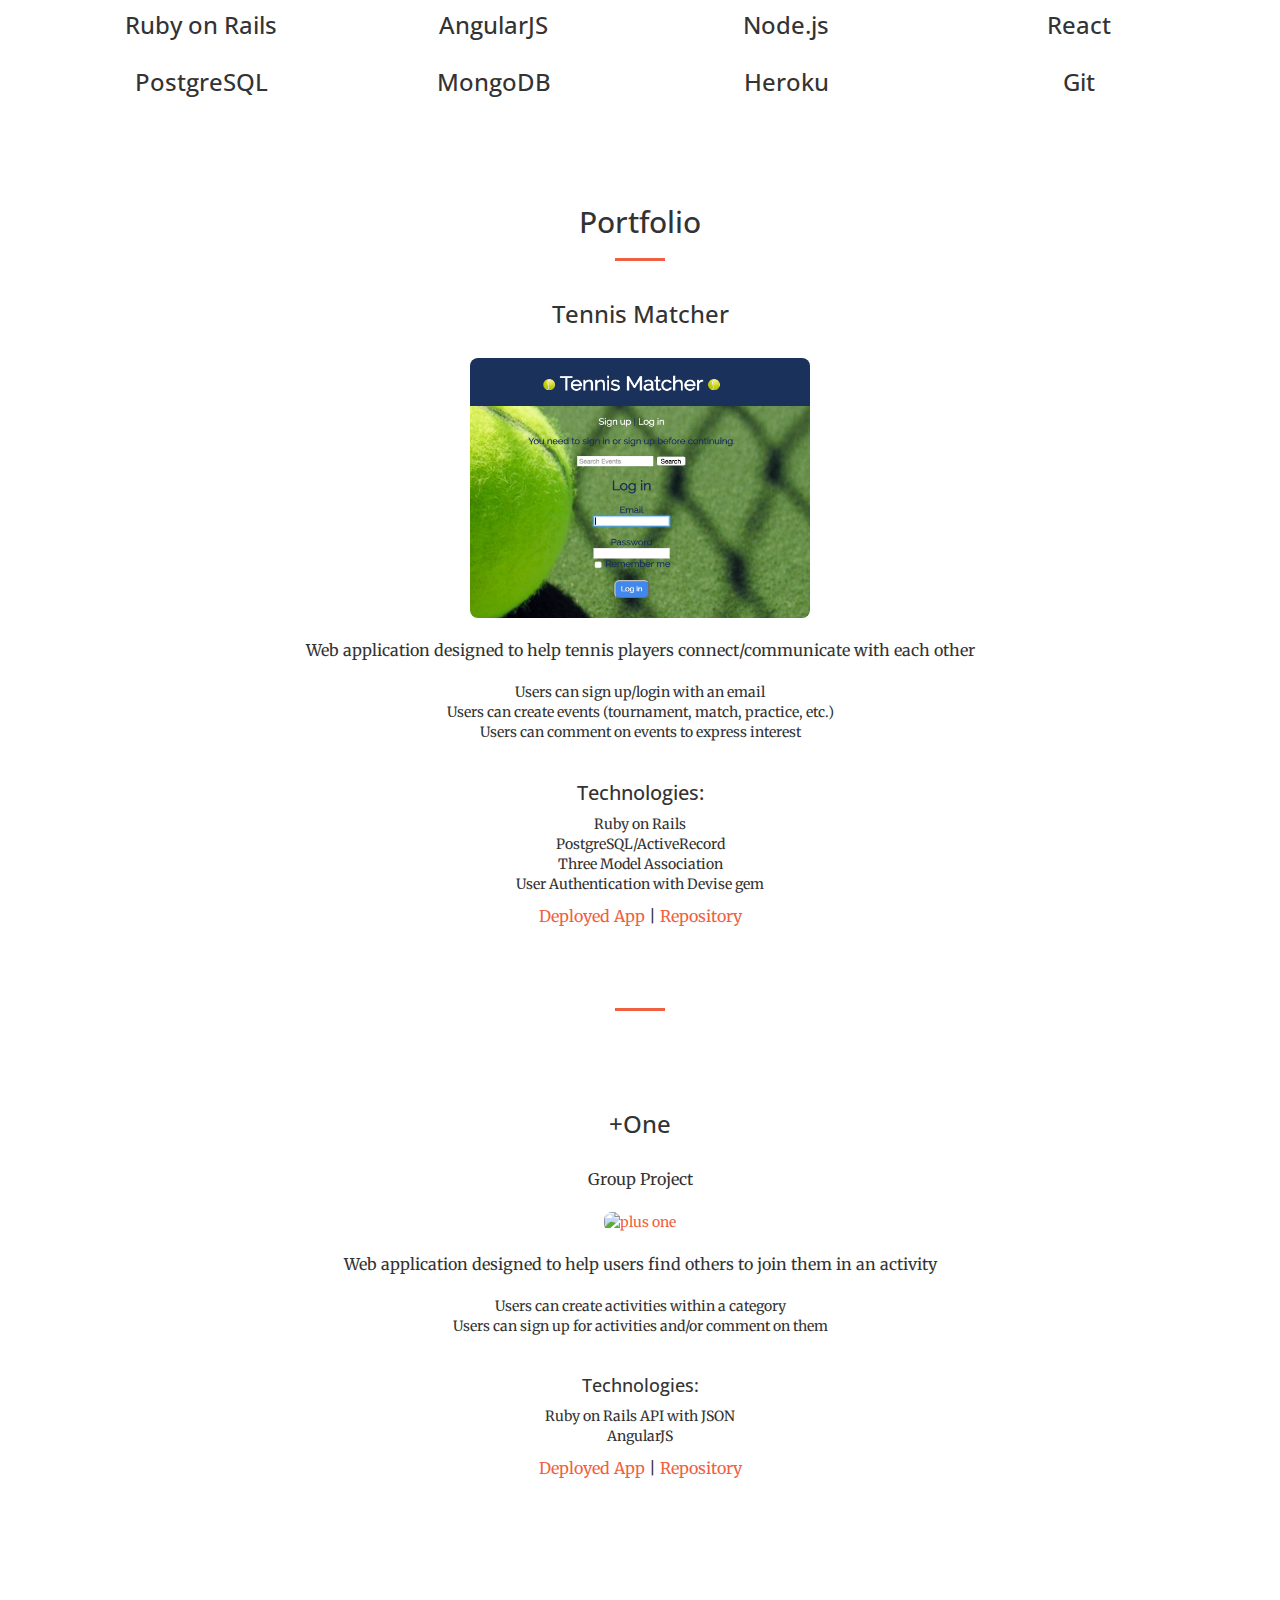
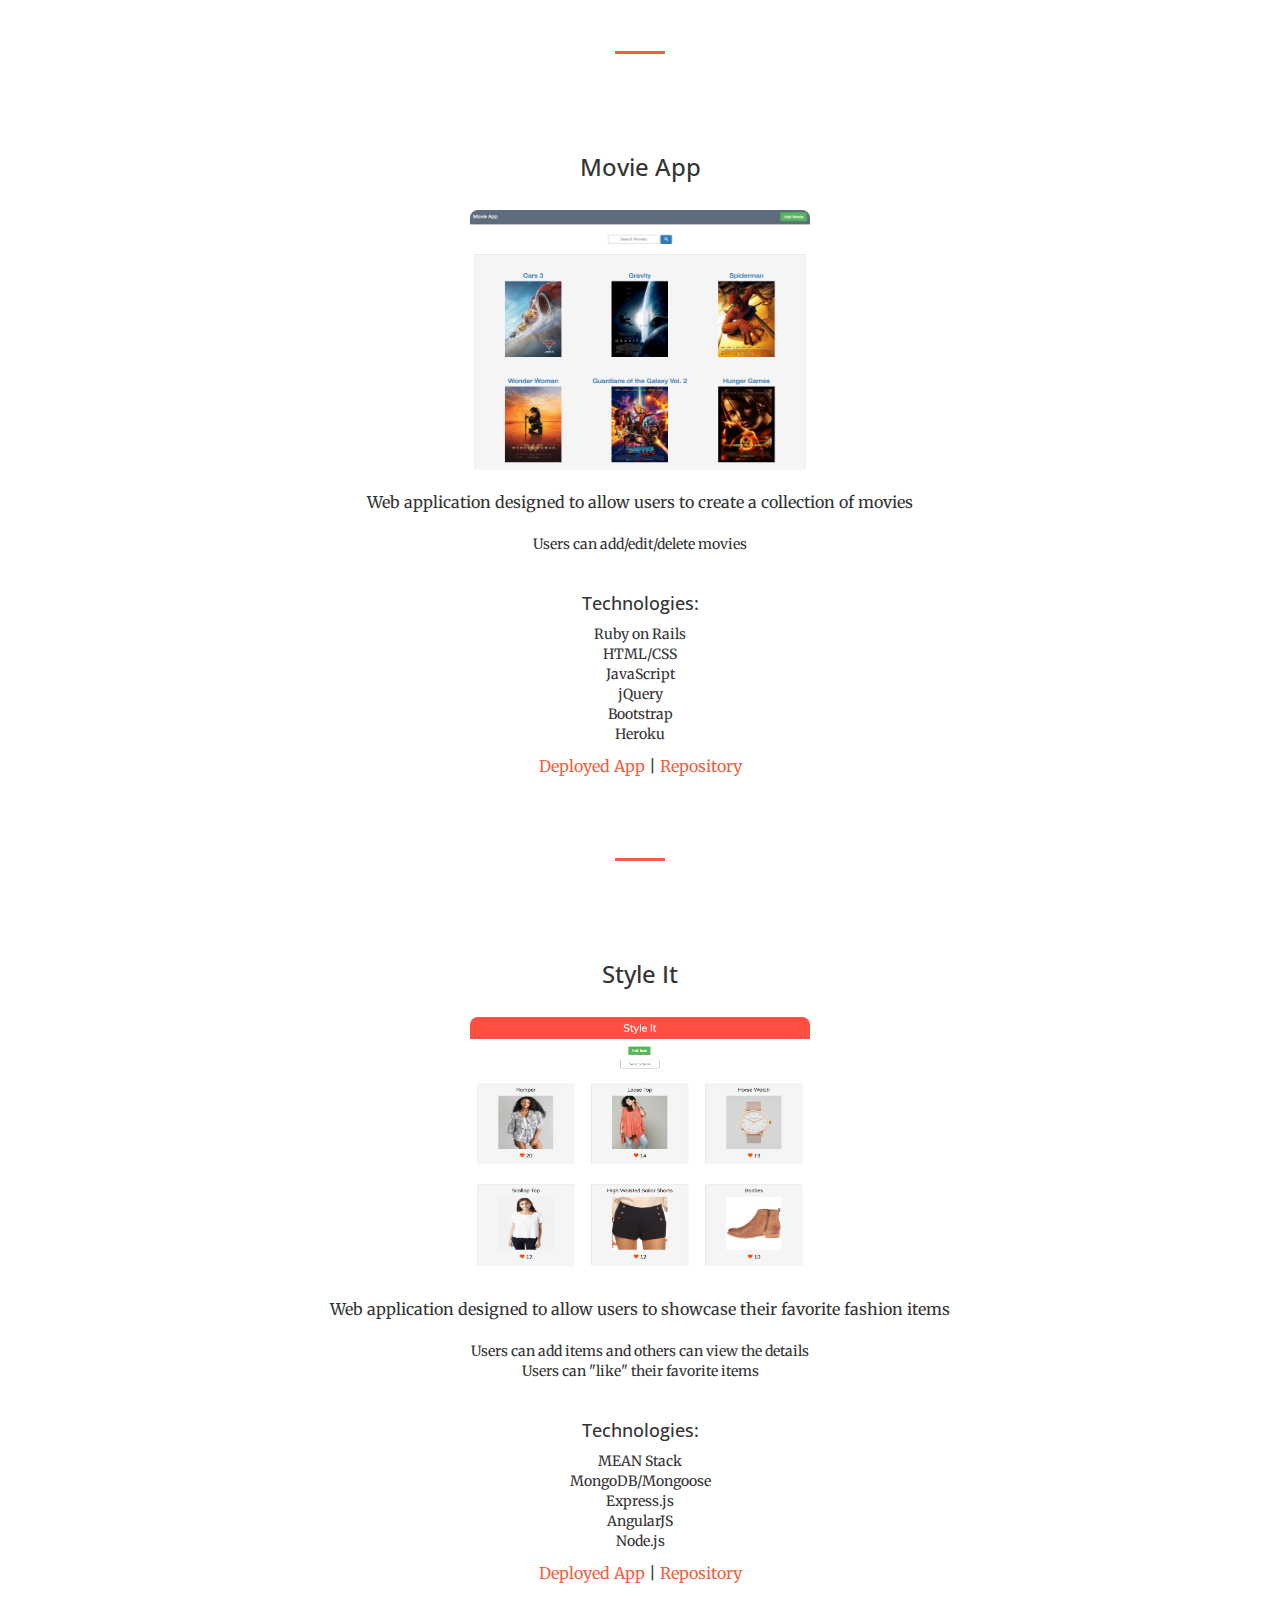
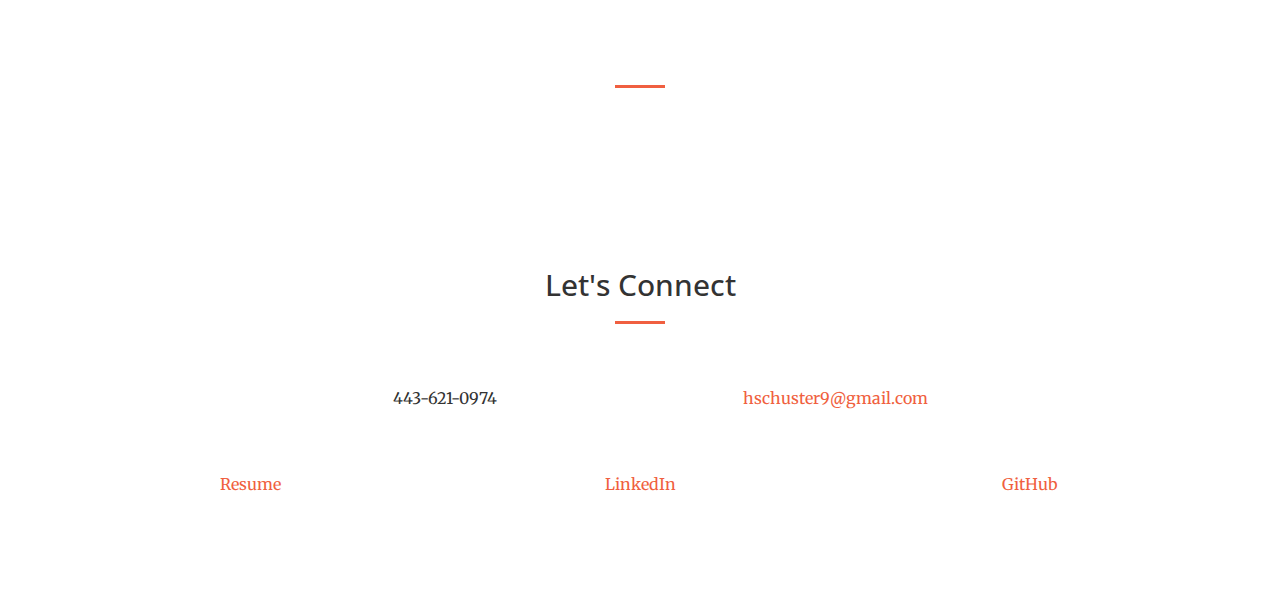
==== commit 951bbf25: "added movie project" ====
--- a/index.html
+++ b/index.html
@@ -36,7 +36,16 @@
         <script src="https://oss.maxcdn.com/libs/html5shiv/3.7.0/html5shiv.js"></script>
         <script src="https://oss.maxcdn.com/libs/respond.js/1.4.2/respond.min.js"></script>
     <![endif]-->
-
+    <script>
+      (function(i,s,o,g,r,a,m){i['GoogleAnalyticsObject']=r;i[r]=i[r]||function(){
+      (i[r].q=i[r].q||[]).push(arguments)},i[r].l=1*new Date();a=s.createElement(o),
+      m=s.getElementsByTagName(o)[0];a.async=1;a.src=g;m.parentNode.insertBefore(a,m)
+      })(window,document,'script','https://www.google-analytics.com/analytics.js','ga');
+
+      ga('create', 'UA-98996501-1', 'auto');
+      ga('send', 'pageview');
+
+    </script>
 </head>
 
 <body id="page-top">
@@ -48,7 +57,7 @@
                 <button type="button" class="navbar-toggle collapsed" data-toggle="collapse" data-target="#bs-example-navbar-collapse-1">
                     <span class="sr-only">Toggle navigation</span> Menu <i class="fa fa-bars"></i>
                 </button>
-                <a class="navbar-brand page-scroll" href="#page-top">Hannah Schuster</a>
+                  <a class="navbar-brand page-scroll" href="#page-top">Hannah Schuster</a>
             </div>
 
             <!-- Collect the nav links, forms, and other content for toggling -->
@@ -297,6 +306,39 @@
 
           <div class="container">
           <div class="workContainer"><br><br><br>
+              <h3 style="text-align: center;">Movie App</h3><br>
+
+              <div class="row">
+                  <div class="col-md-12">
+                    <a href="http://movieapphs.herokuapp.com/" target="_blank" class="projectImages">  <img style='width:340px;height:260px;border-radius:8px;' src="img/portfolio/fullsize/movie.png" alt="movie_app" class="box"/></a>
+                      <br><br><p>Web application designed to allow users to create a collection of movies</p>
+                      <ul style='padding-left: 0;'>
+                        <li style='list-style-type:none;'> Users can add/edit/delete movies</li>
+
+                      </ul><br>
+                      <h4>Technologies:</h4>
+                      <ul style='padding-left: 0;'>
+                        <li style='list-style-type:none;'>Ruby on Rails</li>
+                        <li style='list-style-type:none;'>HTML/CSS</li>
+                        <li style='list-style-type:none;'> JavaScript</li>
+                        <li style='list-style-type:none;'> jQuery</li>
+                        <li style='list-style-type:none;'> Bootstrap </li>
+                        <li style='list-style-type:none;'> Heroku </li>
+
+                      </ul>
+                      <p><a href="http://movieapphs.herokuapp.com/" target="_blank" class="links">Deployed App</a> |
+                    <a href="https://github.com/hschuster9/movie_app" target="_blank" class="links"> Repository</a></p>
+
+
+                      <br><br>
+                    </div>
+              </div>
+            </div>
+          </div>
+        <hr>
+
+          <div class="container">
+          <div class="workContainer"><br><br><br>
               <h3 style="text-align: center;">Style It</h3><br>
               <div class="row">
                   <div class="col-md-12">
@@ -325,34 +367,7 @@
           </div><br>
           <hr><br>
 
-          <div class="container">
-          <div class="workContainer"><br><br><br>
-              <h3 style="text-align: center;">Hangman</h3><br>
-              <p>First Project at General Assembly </p>
-              <div class="row">
-                  <div class="col-md-12">
-                    <a href="https://hschuster9.github.io/project1/" target="_blank" class="projectImages">  <img style='width:340px;height:260px;border-radius:8px;' src="img/portfolio/fullsize/hangman.png" alt="hangman" class="box"/></a>
-                      <br><br><p>Hangman game application designed for two players</p>
-                      <ul style='padding-left: 0;'>
-                        <li style='list-style-type:none;'> Player One inputs a word for Player Two to guess until he/she is out of chances</li>
-
-                      </ul><br>
-                      <h4>Technologies:</h4>
-                      <ul style='padding-left: 0;'>
-                        <li style='list-style-type:none;'>HTML/CSS</li>
-                        <li style='list-style-type:none;'> JavaScript</li>
-                        <li style='list-style-type:none;'> jQuery</li>
-
-                      </ul>
-                      <p><a href="https://hschuster9.github.io/project1/" target="_blank" class="links">Deployed App</a> |
-                    <a href="https://github.com/hschuster9/project1" target="_blank" class="links"> Repository</a></p>
-
-
-                      <br><br>
-                    </div>
-              </div>
-            </div>
-          </div>
+
 
 
               <!-- <div class="workContent">
--- a/css/custom.css
+++ b/css/custom.css
@@ -93,12 +93,12 @@
 
 }
 
-#hangman {
+/*#hangman {
   background-image: url("../img/portfolio/fullsize/hangman.png");
   background-position: center;
   background-size: cover;
 
-}
+}*/
 
 
 .box:hover {
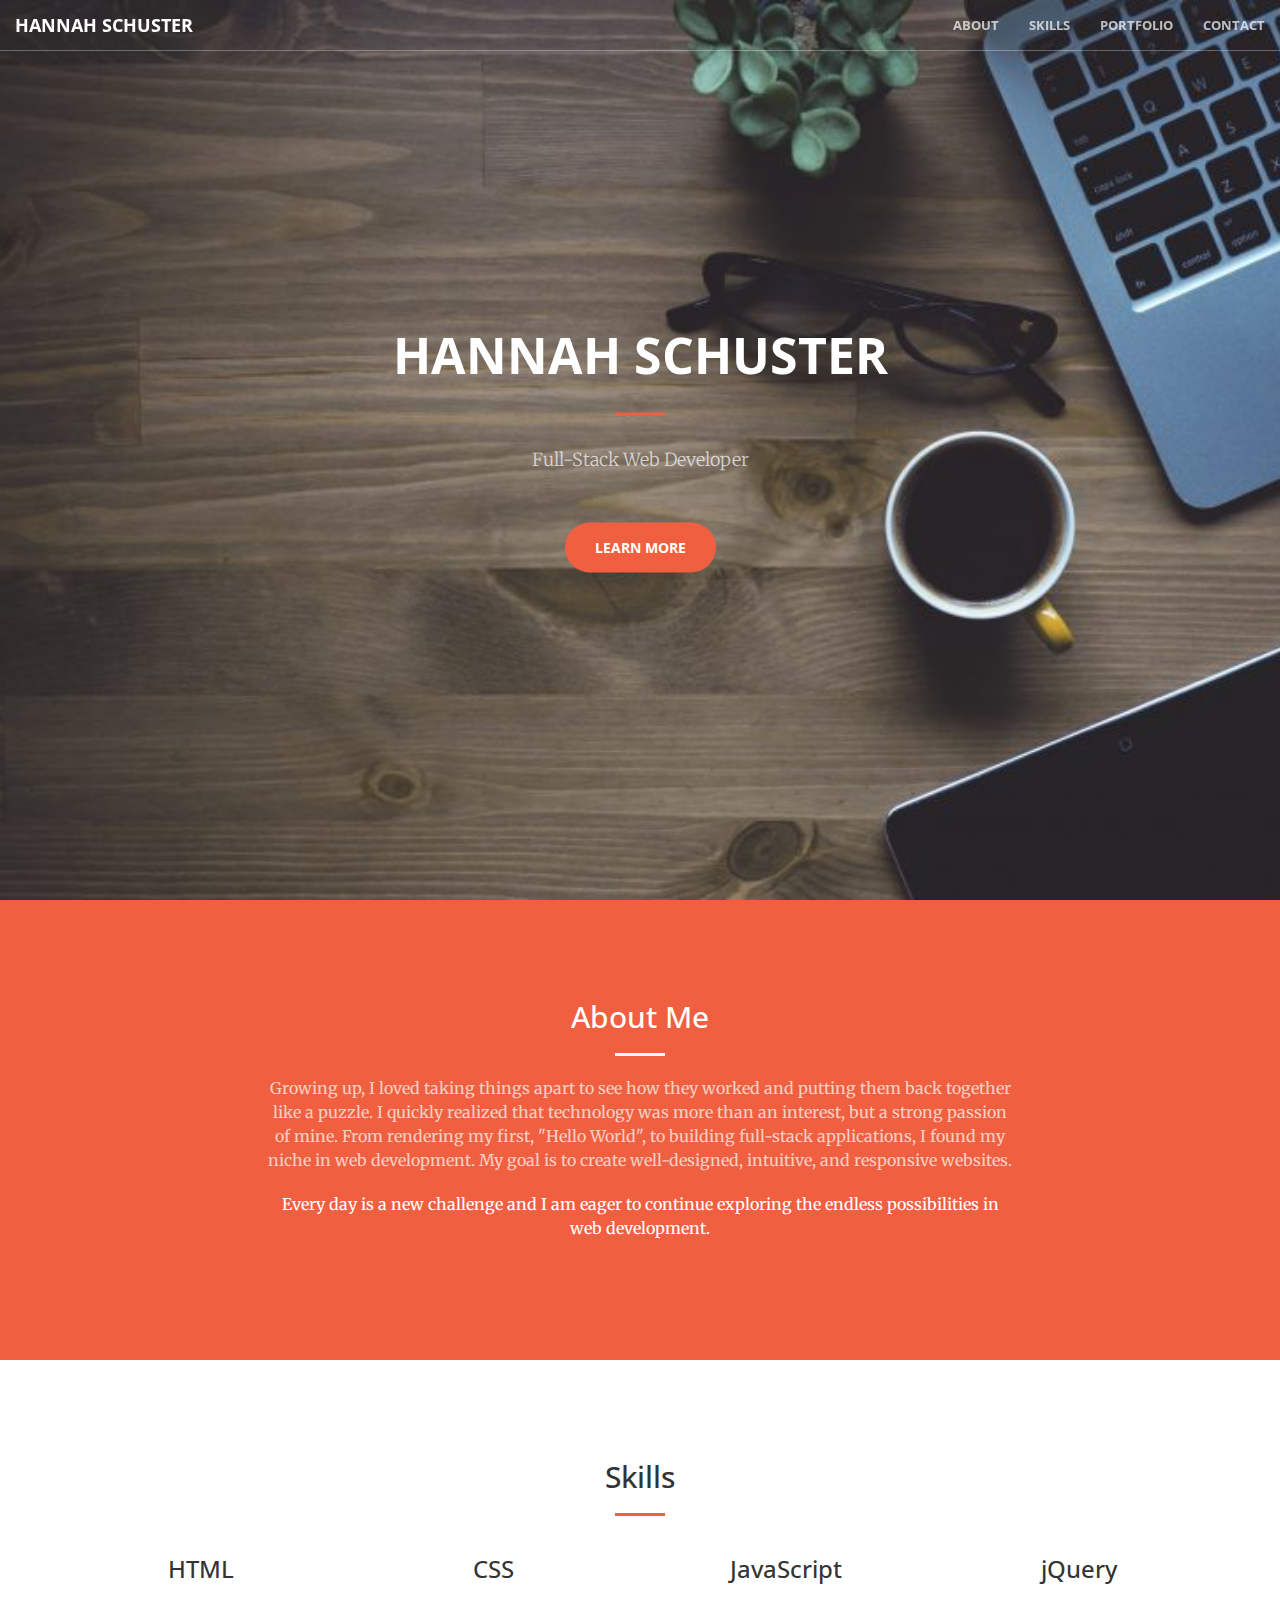
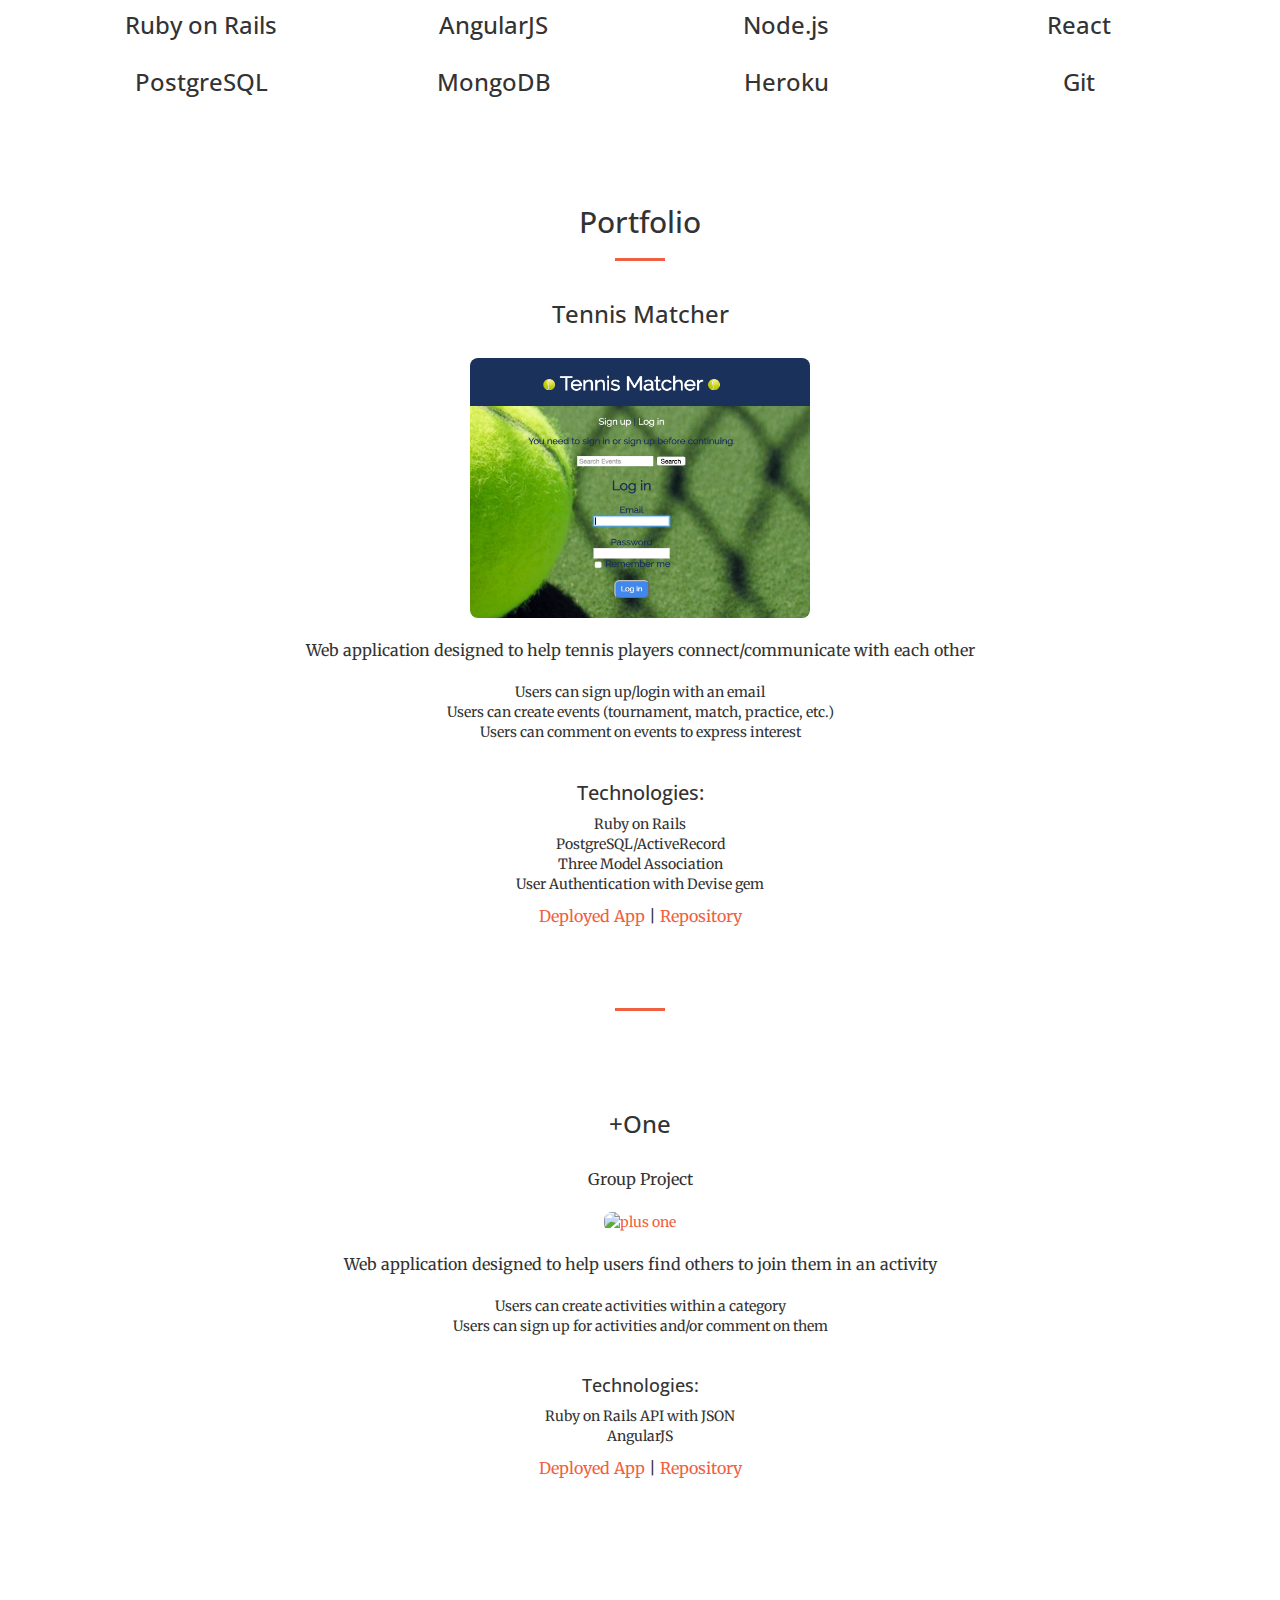
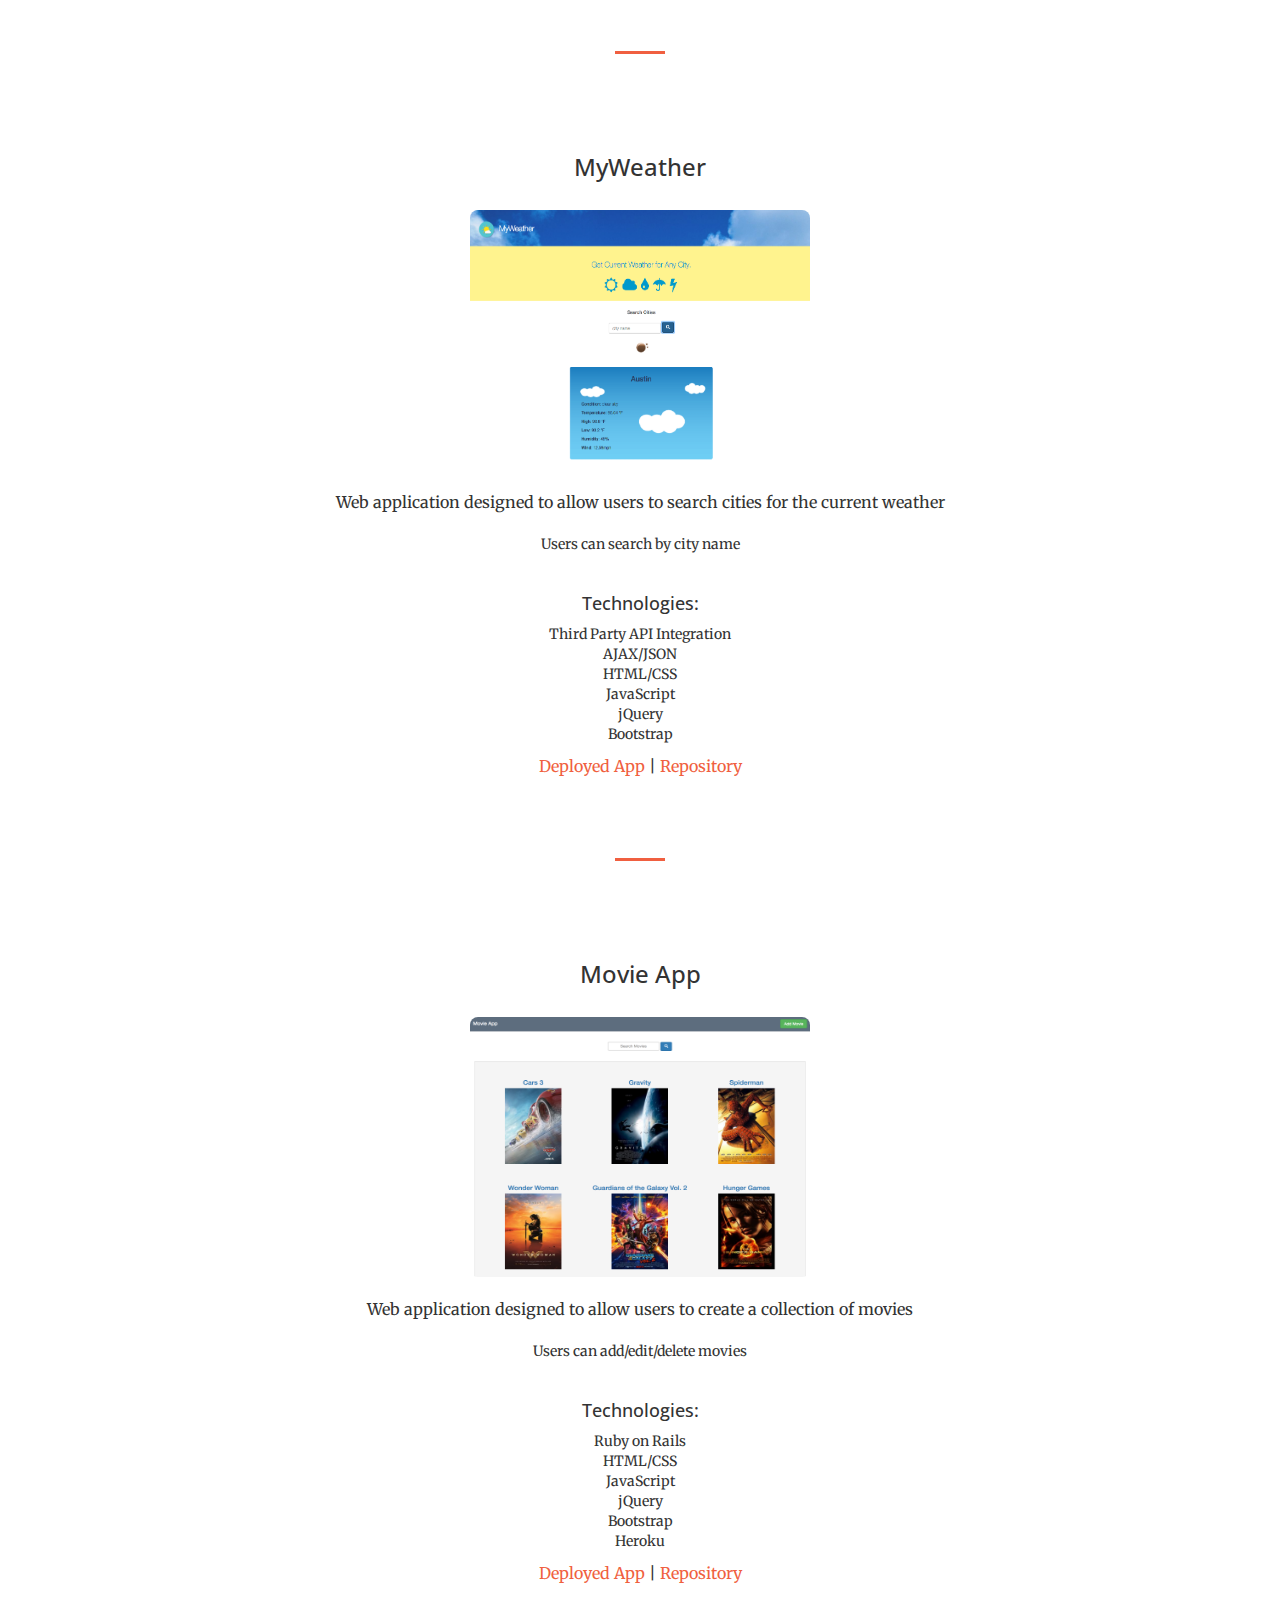
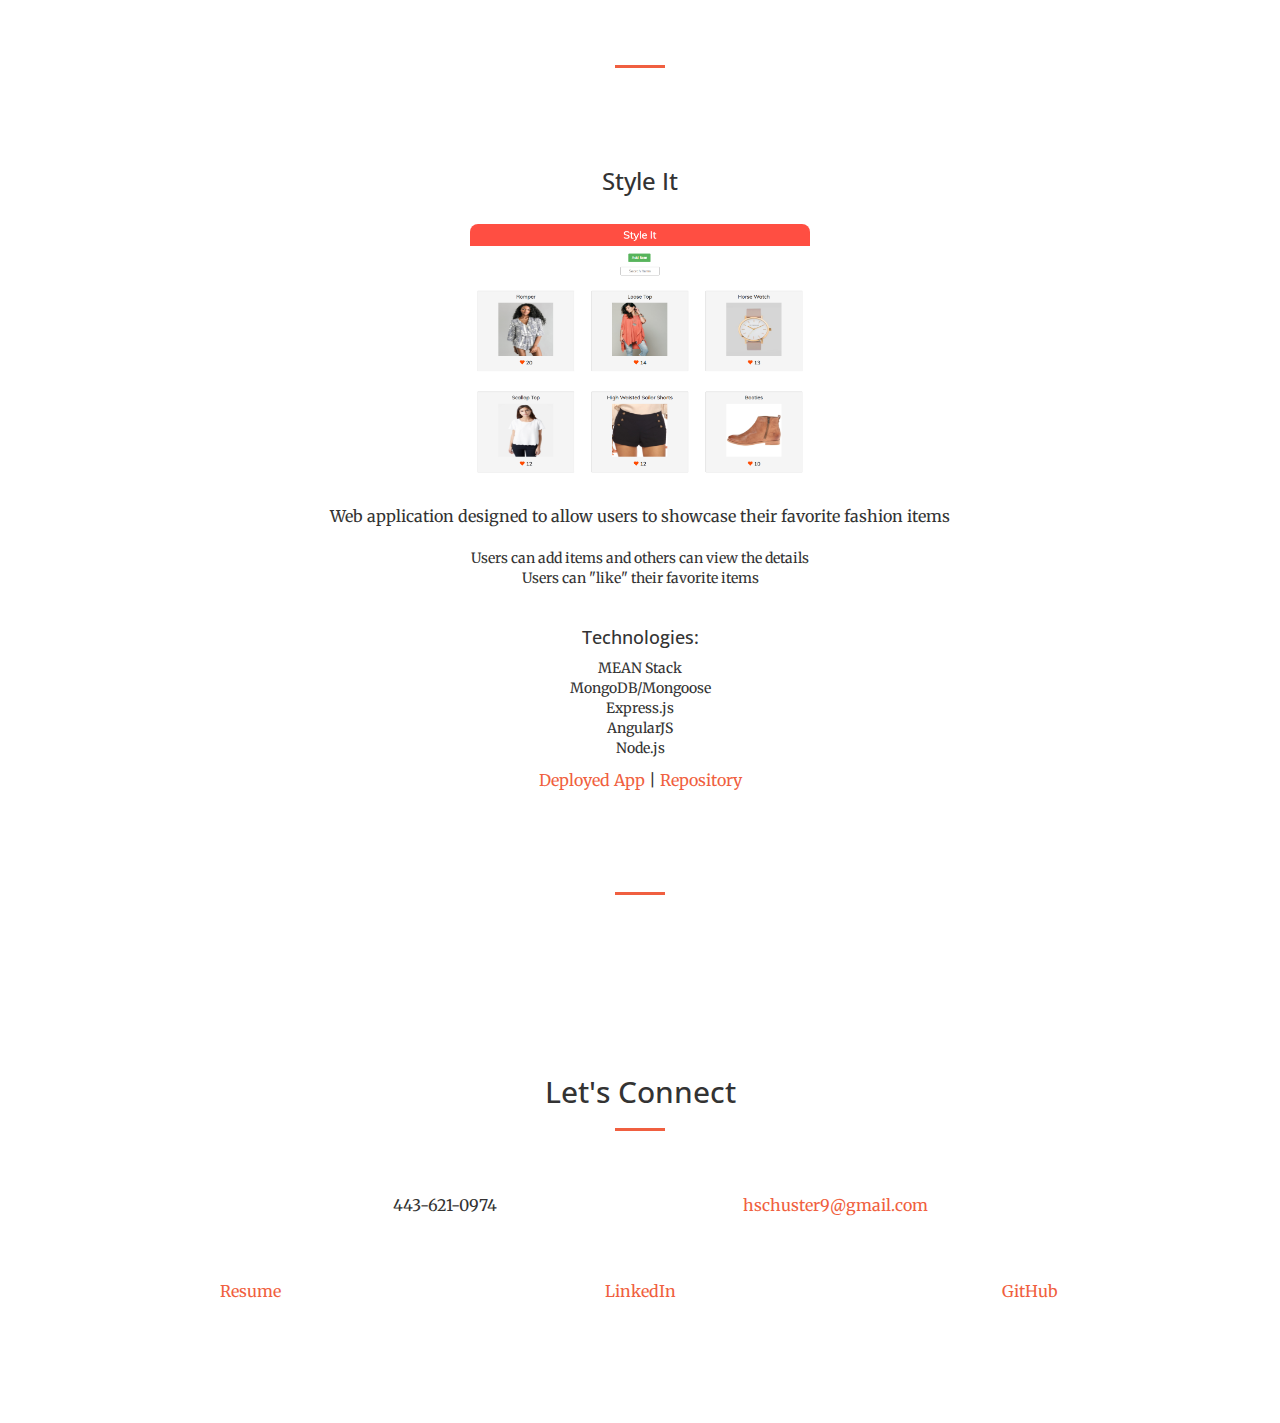
==== commit 31c47345: "added weather project" ====
--- a/index.html
+++ b/index.html
@@ -304,6 +304,57 @@
           </div>
           <hr>
 
+
+          <div class="container">
+          <div class="workContainer"><br><br><br>
+              <h3 style="text-align: center;">MyWeather</h3><br>
+
+              <div class="row">
+                  <div class="col-md-12">
+                    <a href="https://hschuster9.github.io/weatherAPI/" target="_blank" class="projectImages">  <img style='width:340px;height:260px;border-radius:8px;' src="img/portfolio/fullsize/weather.png" alt="weather app" class="box"/></a>
+                      <br><br><p>Web application designed to allow users to search cities for the current weather </p>
+                      <ul style='padding-left: 0;'>
+                        <li style='list-style-type:none;'> Users can search by city name</li>
+
+                      </ul><br>
+                      <h4>Technologies:</h4>
+                      <ul style='padding-left: 0;'>
+                        <li style='list-style-type:none;'>Third Party API Integration</li>
+                        <li style='list-style-type:none;'>AJAX/JSON</li>
+                        <li style='list-style-type:none;'>HTML/CSS</li>
+                        <li style='list-style-type:none;'> JavaScript</li>
+                        <li style='list-style-type:none;'> jQuery</li>
+                        <li style='list-style-type:none;'> Bootstrap </li>
+
+
+                      </ul>
+                      <p><a href="https://hschuster9.github.io/weatherAPI/" target="_blank" class="links">Deployed App</a> |
+                    <a href="https://github.com/hschuster9/weatherAPI" target="_blank" class="links"> Repository</a></p>
+
+
+                      <br><br>
+                    </div>
+              </div>
+            </div>
+          </div>
+        <hr>
+
+
+
+
+
+
+
+
+
+
+
+
+
+
+
+
+
           <div class="container">
           <div class="workContainer"><br><br><br>
               <h3 style="text-align: center;">Movie App</h3><br>
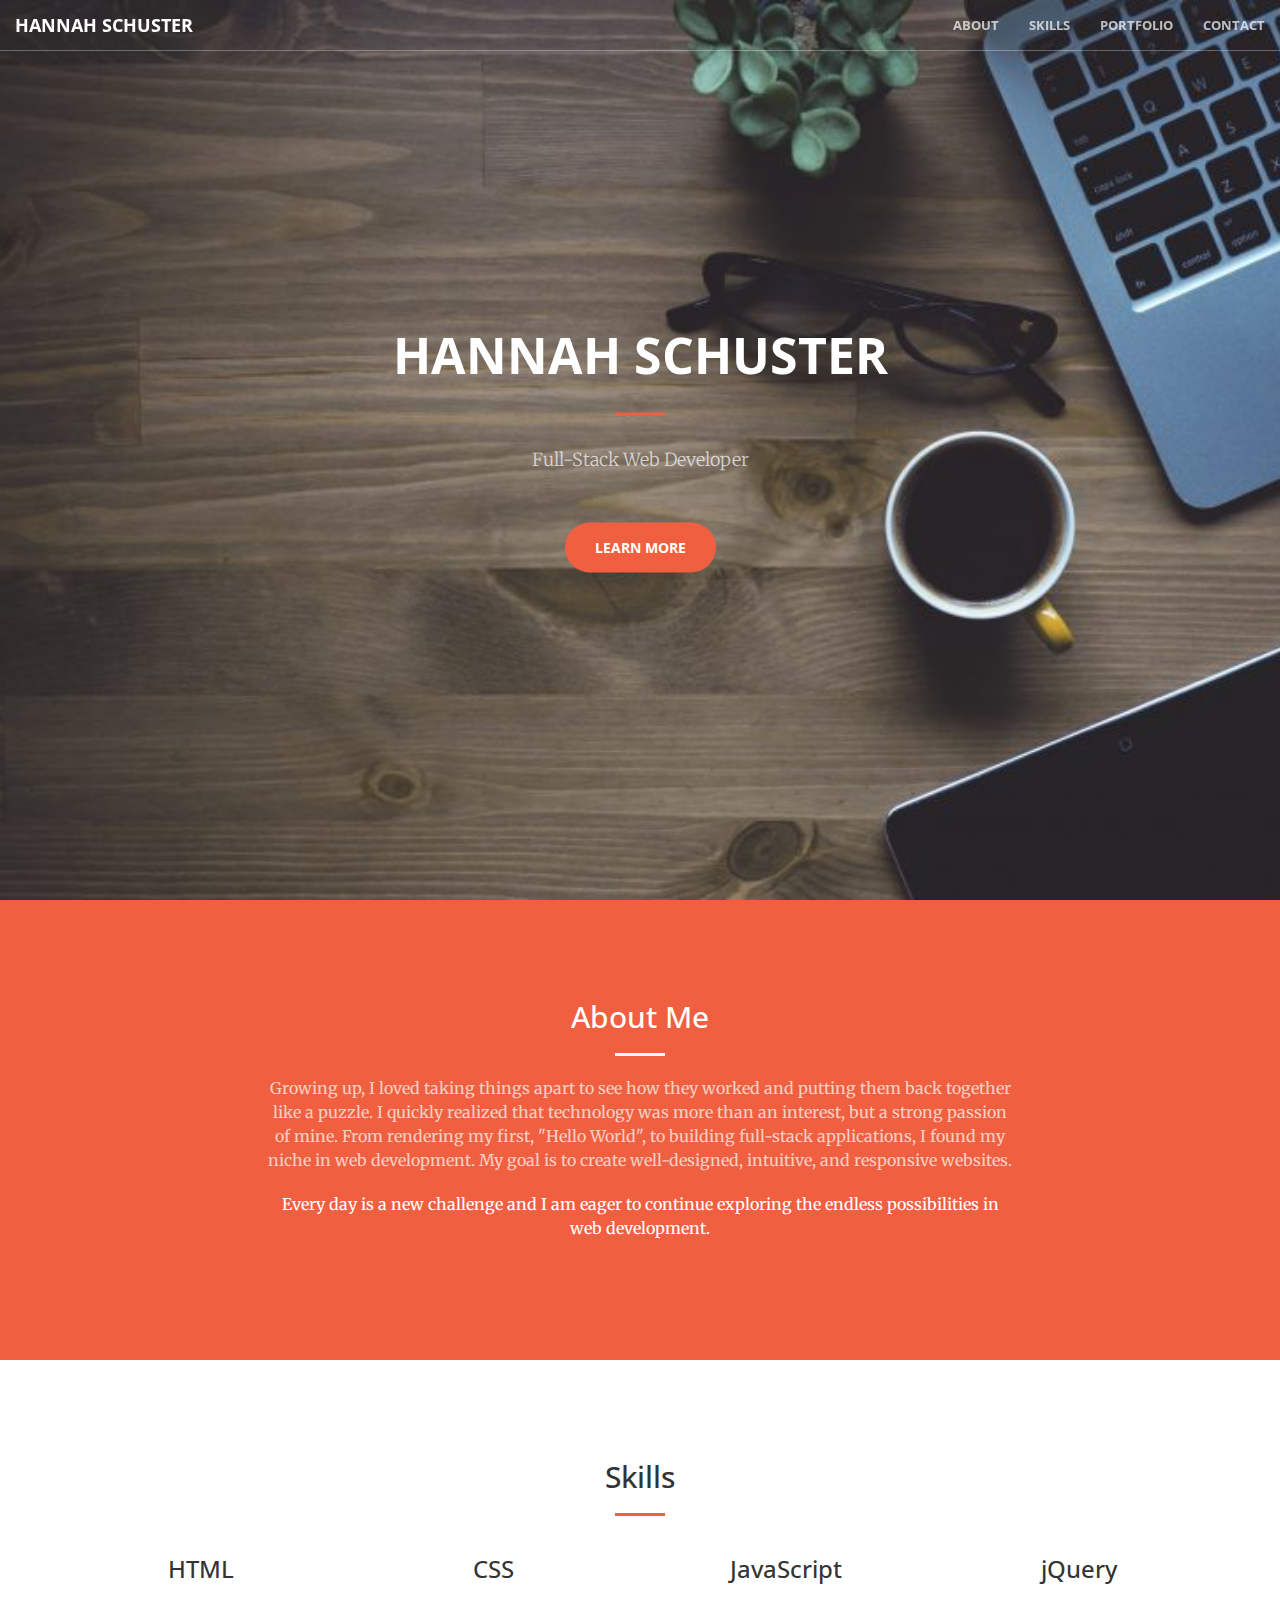
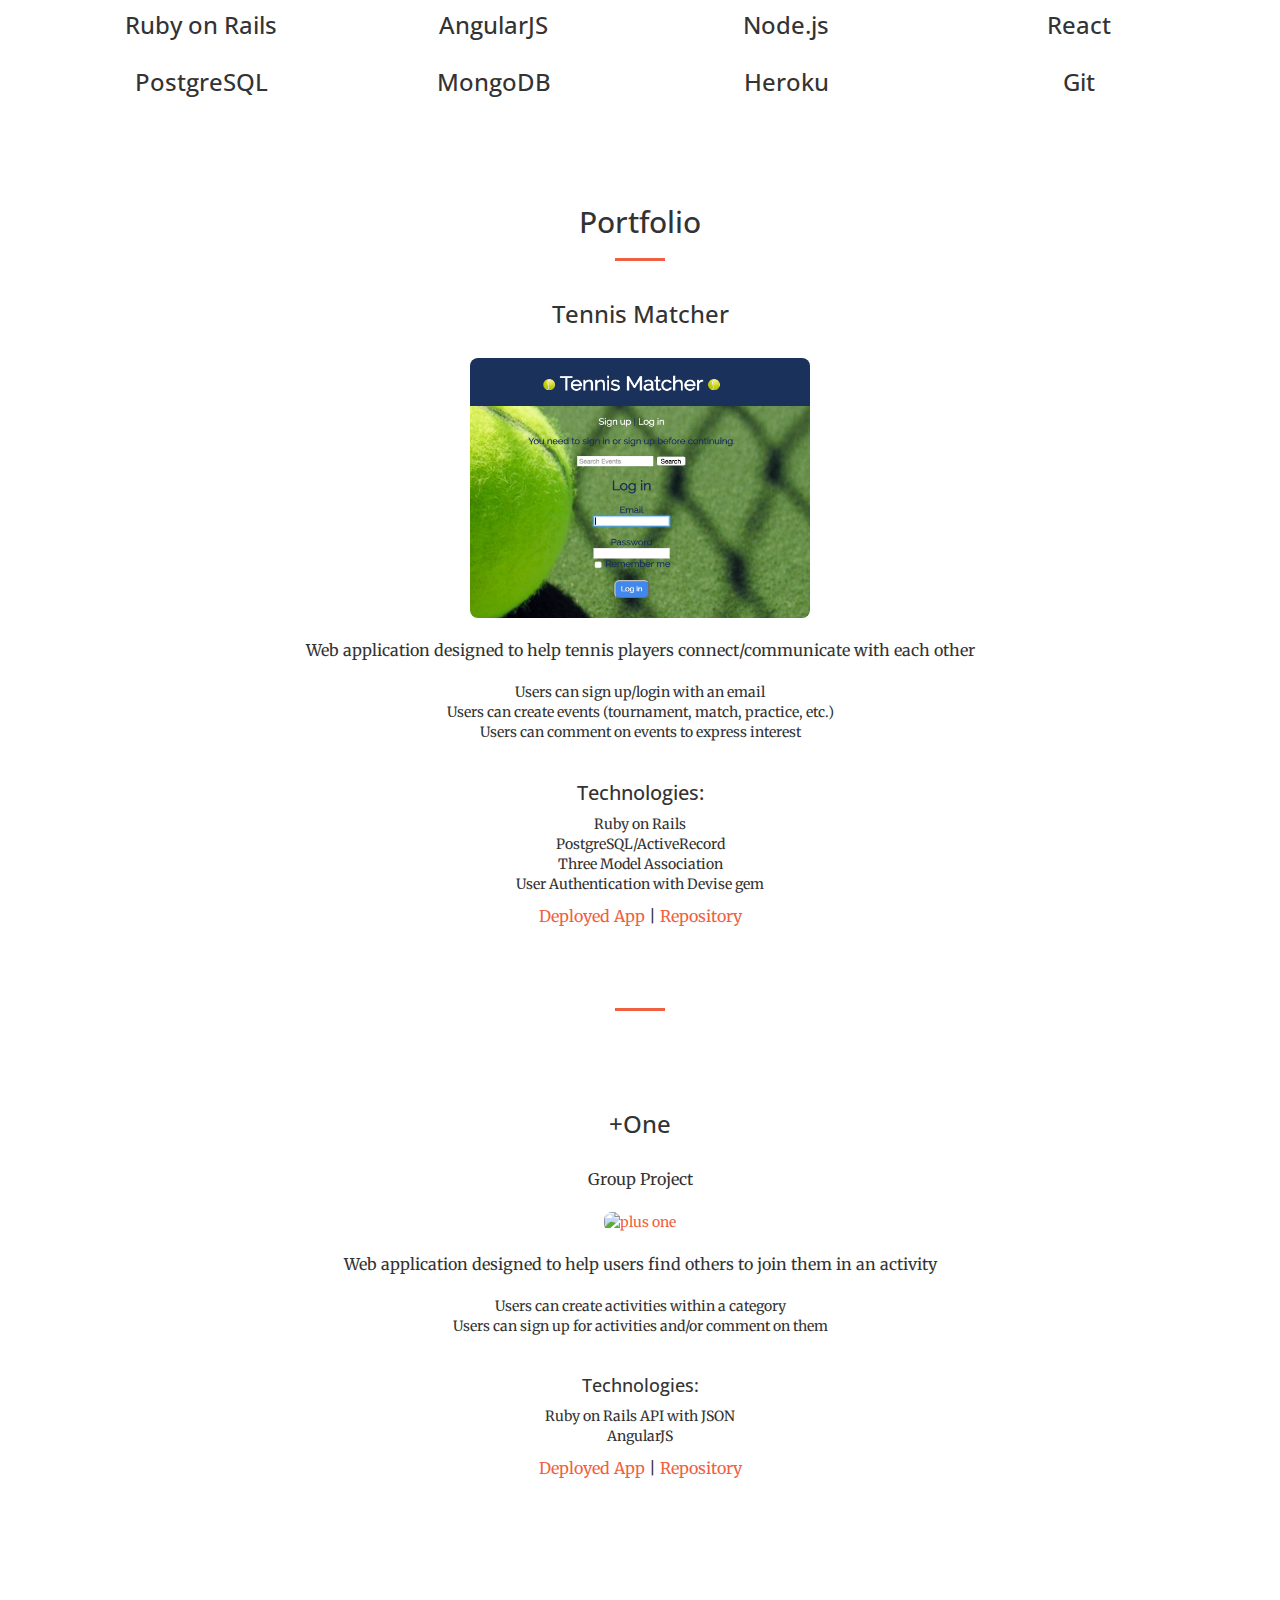
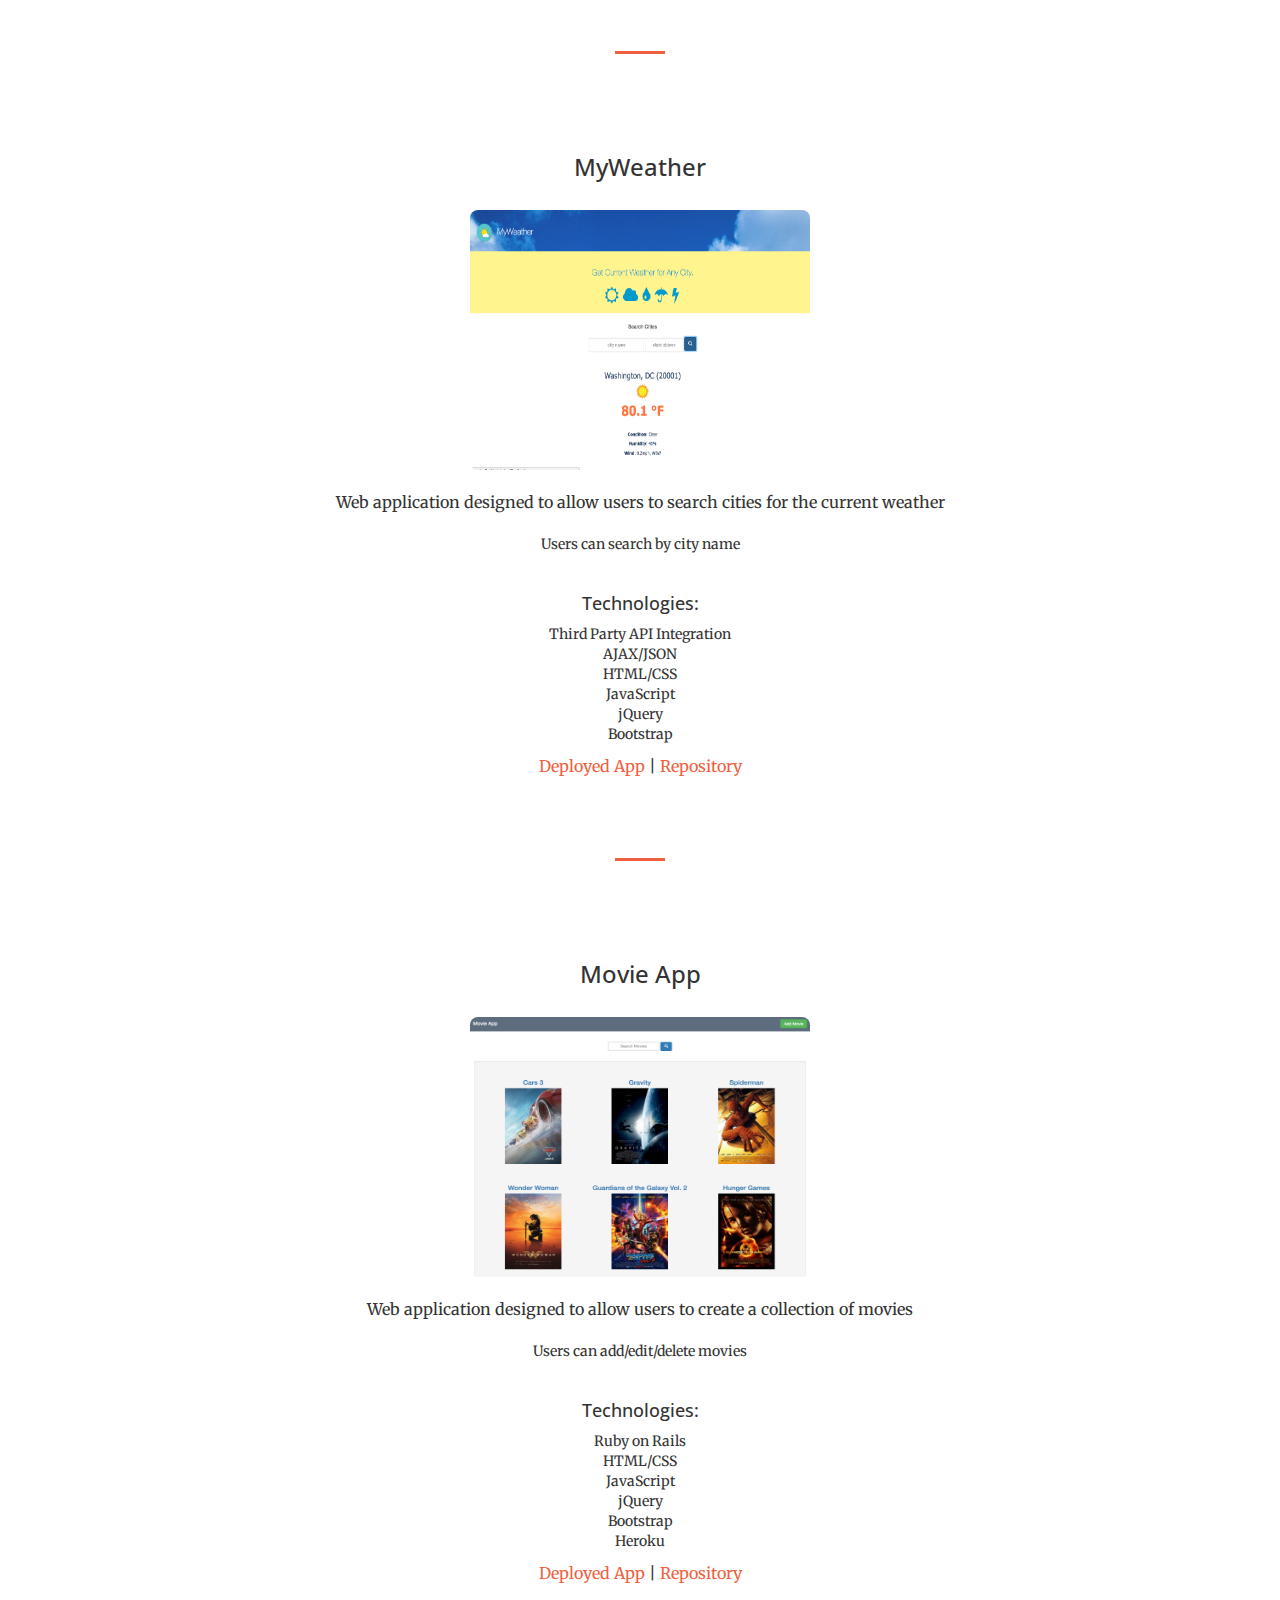
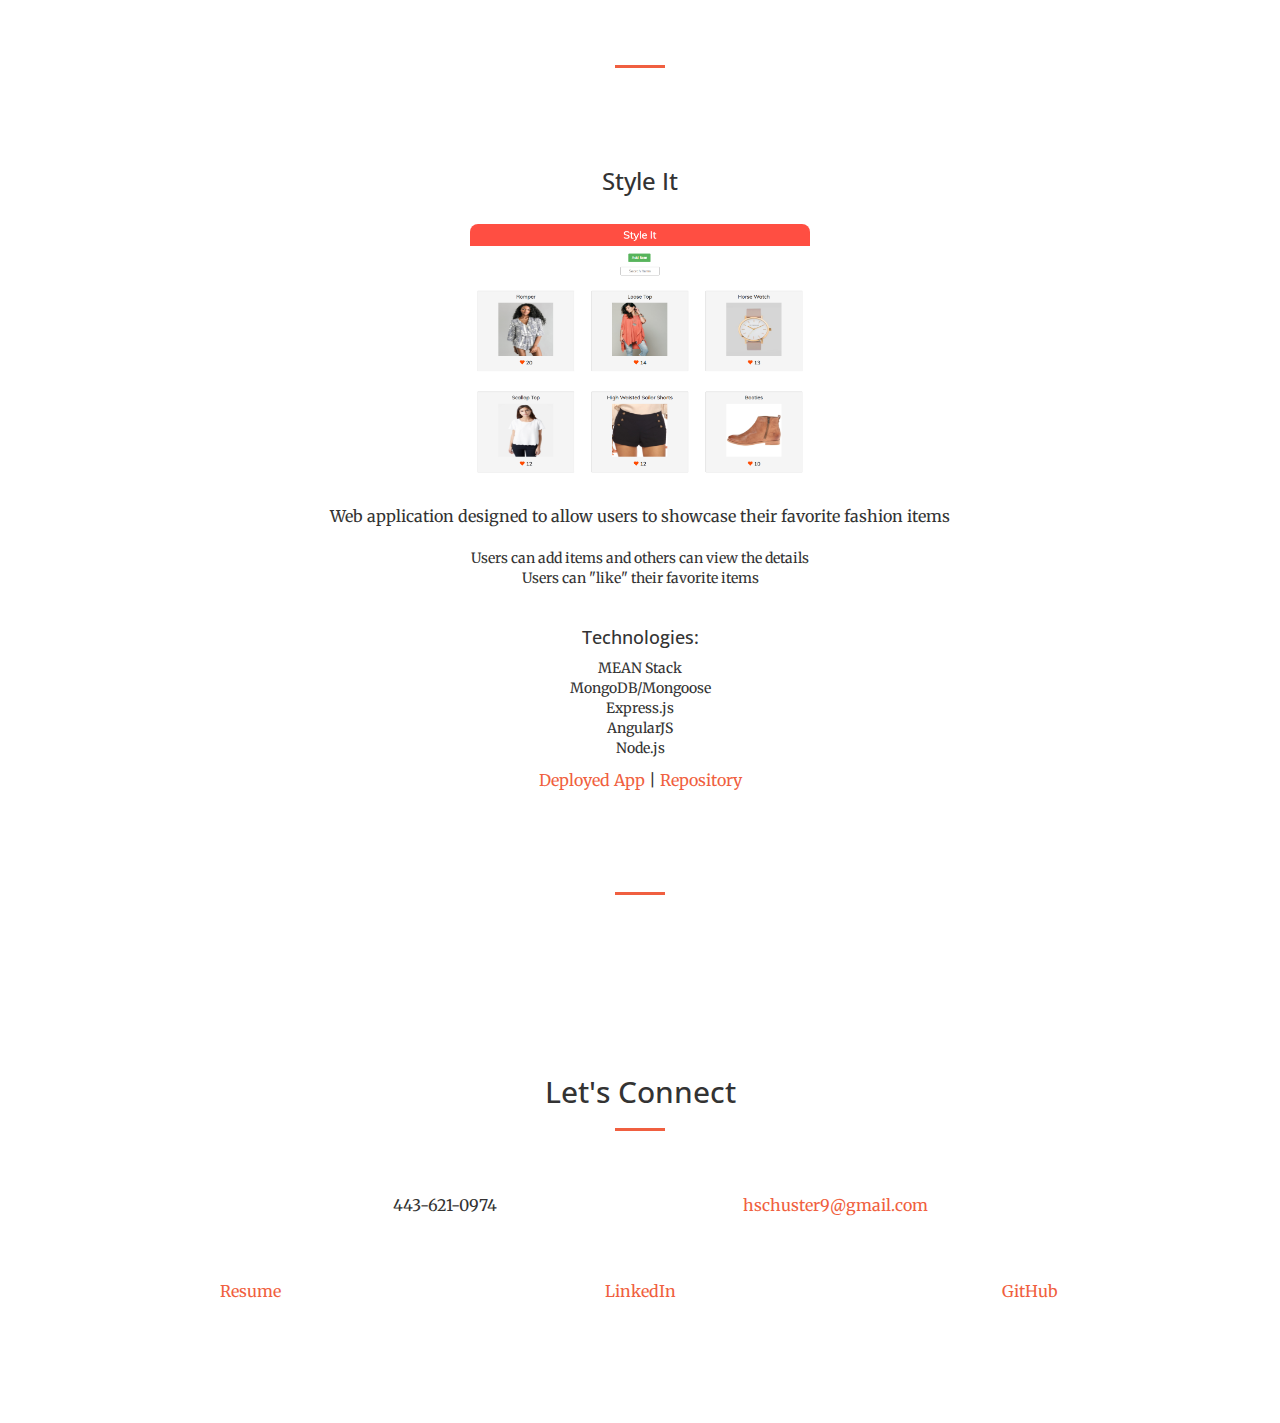
==== commit 4dcd749a: "updated weather project" ====
--- a/index.html
+++ b/index.html
@@ -311,7 +311,7 @@
 
               <div class="row">
                   <div class="col-md-12">
-                    <a href="https://hschuster9.github.io/weatherAPI/" target="_blank" class="projectImages">  <img style='width:340px;height:260px;border-radius:8px;' src="img/portfolio/fullsize/weather.png" alt="weather app" class="box"/></a>
+                    <a href="https://hschuster9.github.io/myWeather/" target="_blank" class="projectImages">  <img style='width:340px;height:260px;border-radius:8px;' src="img/portfolio/fullsize/weather.png" alt="weather app" class="box"/></a>
                       <br><br><p>Web application designed to allow users to search cities for the current weather </p>
                       <ul style='padding-left: 0;'>
                         <li style='list-style-type:none;'> Users can search by city name</li>
@@ -328,8 +328,8 @@
 
 
                       </ul>
-                      <p><a href="https://hschuster9.github.io/weatherAPI/" target="_blank" class="links">Deployed App</a> |
-                    <a href="https://github.com/hschuster9/weatherAPI" target="_blank" class="links"> Repository</a></p>
+                      <p><a href="https://hschuster9.github.io/myWeather/" target="_blank" class="links">Deployed App</a> |
+                    <a href="https://github.com/hschuster9/myWeather" target="_blank" class="links"> Repository</a></p>
 
 
                       <br><br>
@@ -338,22 +338,6 @@
             </div>
           </div>
         <hr>
-
-
-
-
-
-
-
-
-
-
-
-
-
-
-
-
 
           <div class="container">
           <div class="workContainer"><br><br><br>
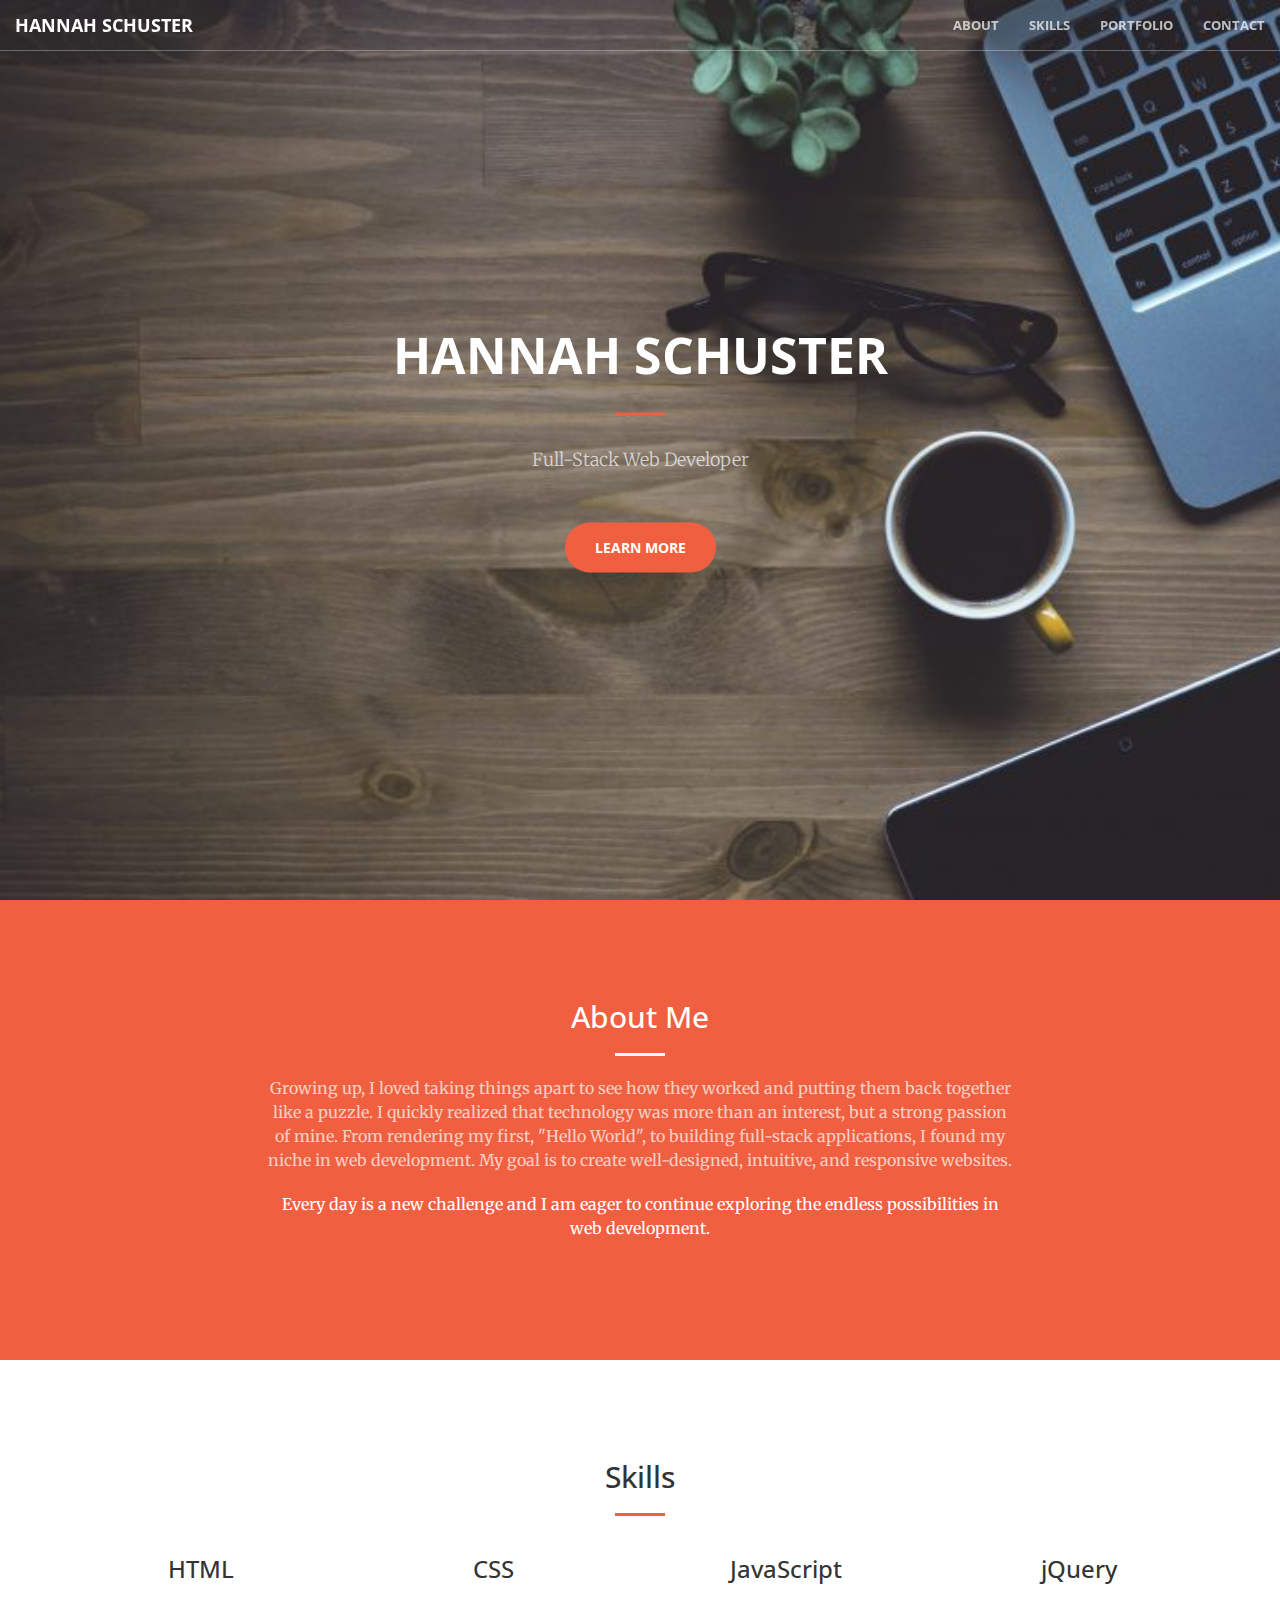
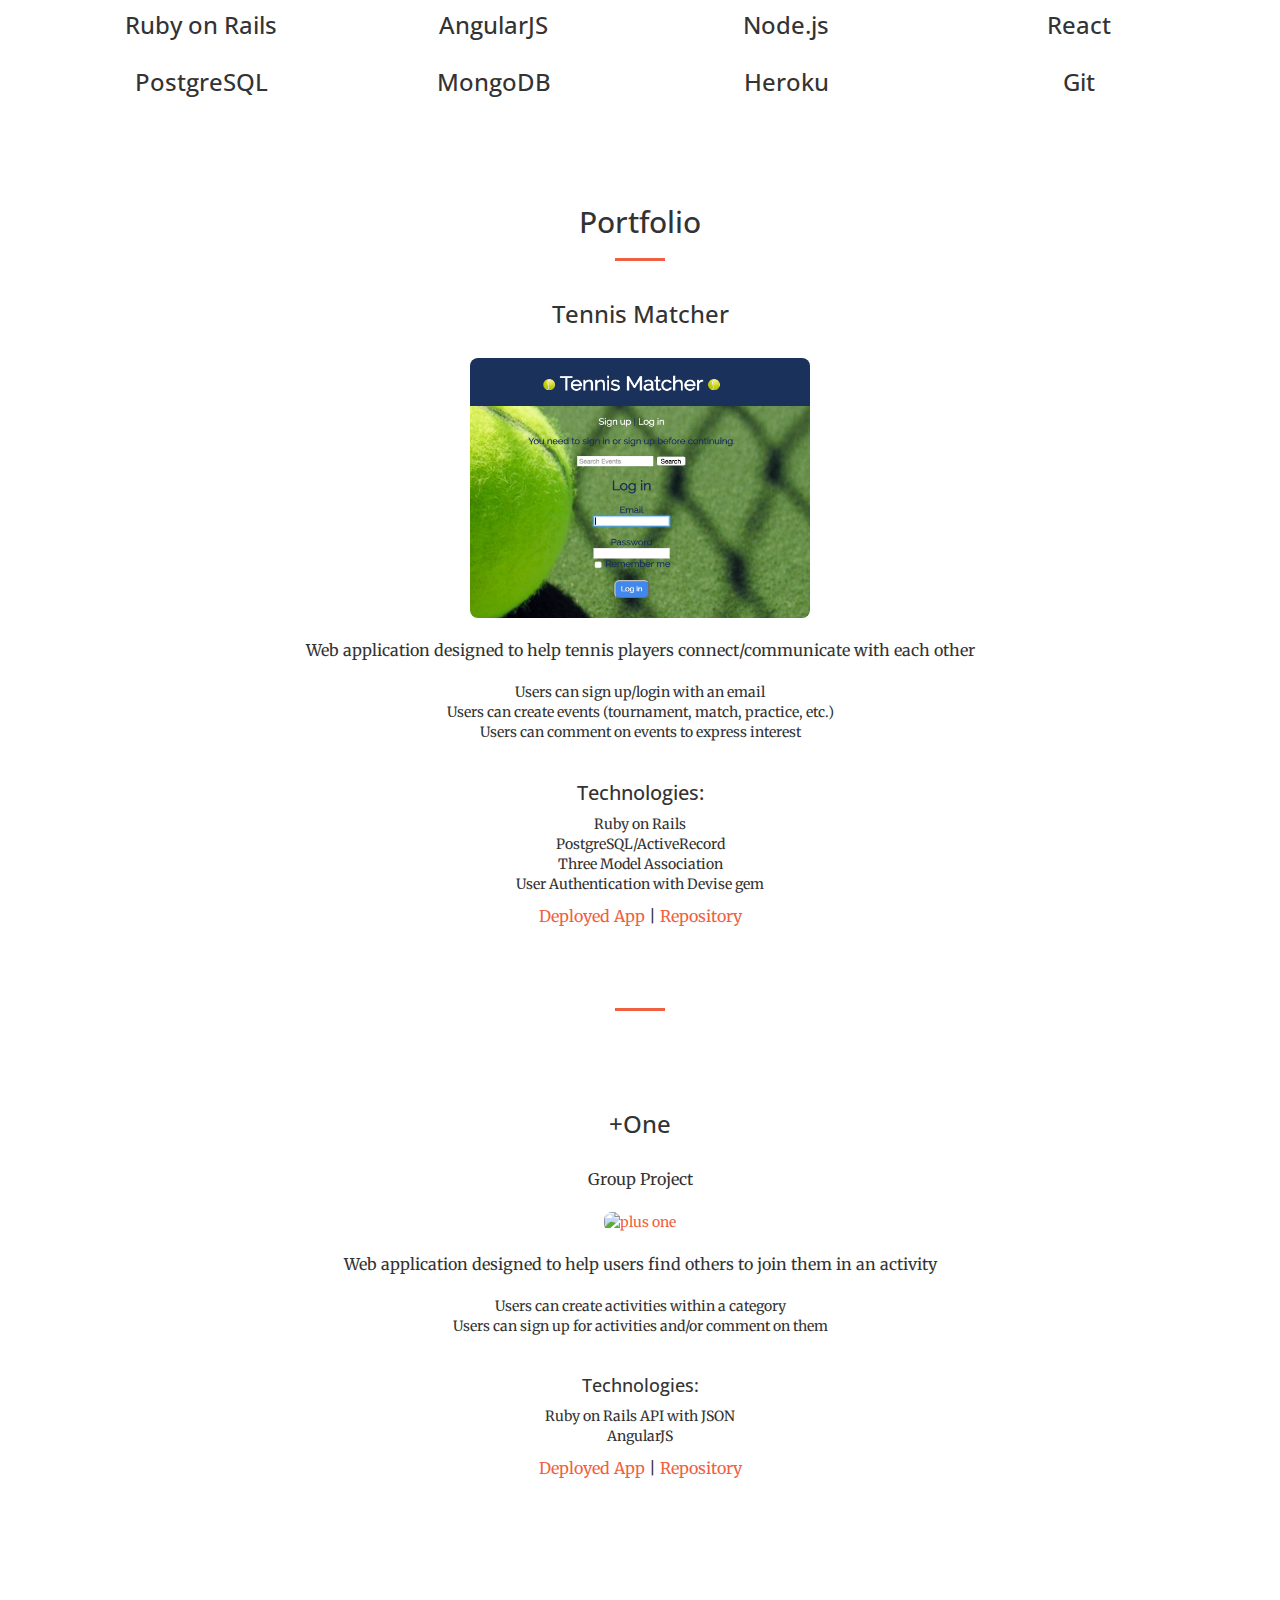
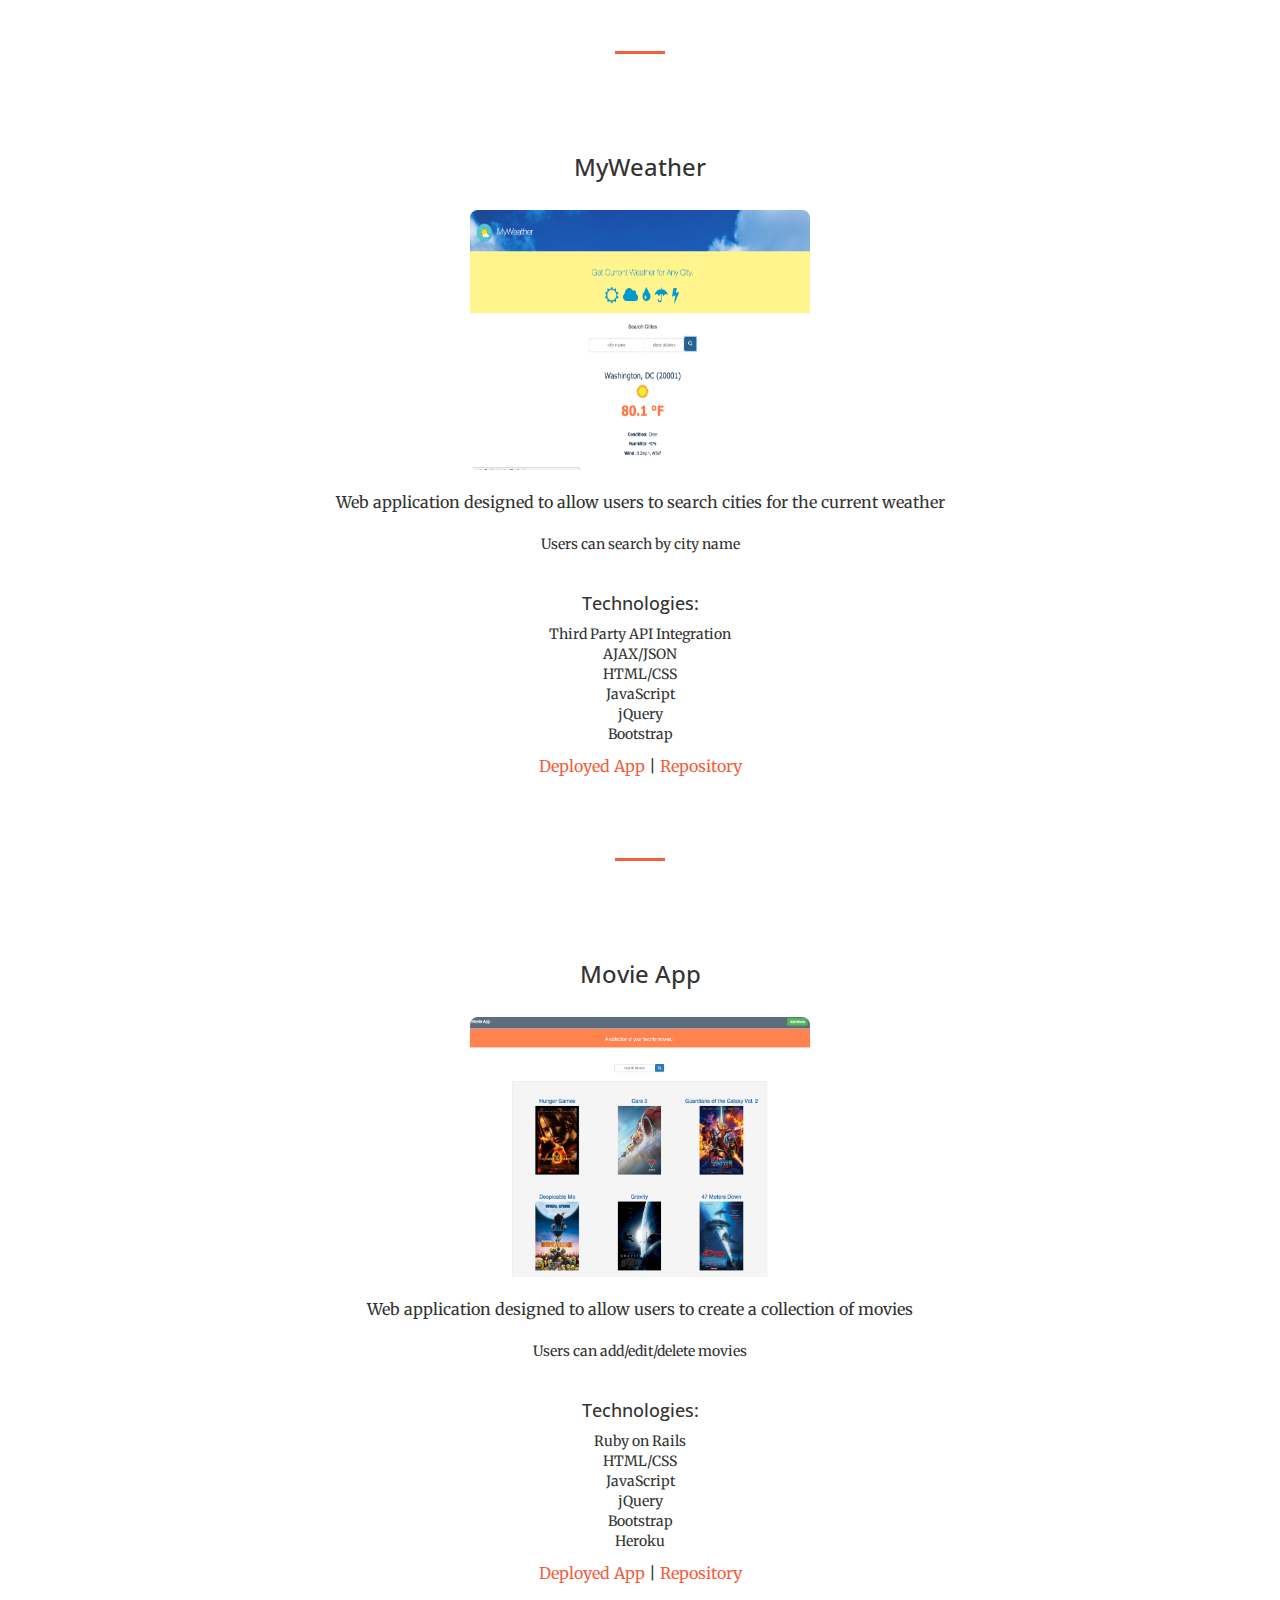
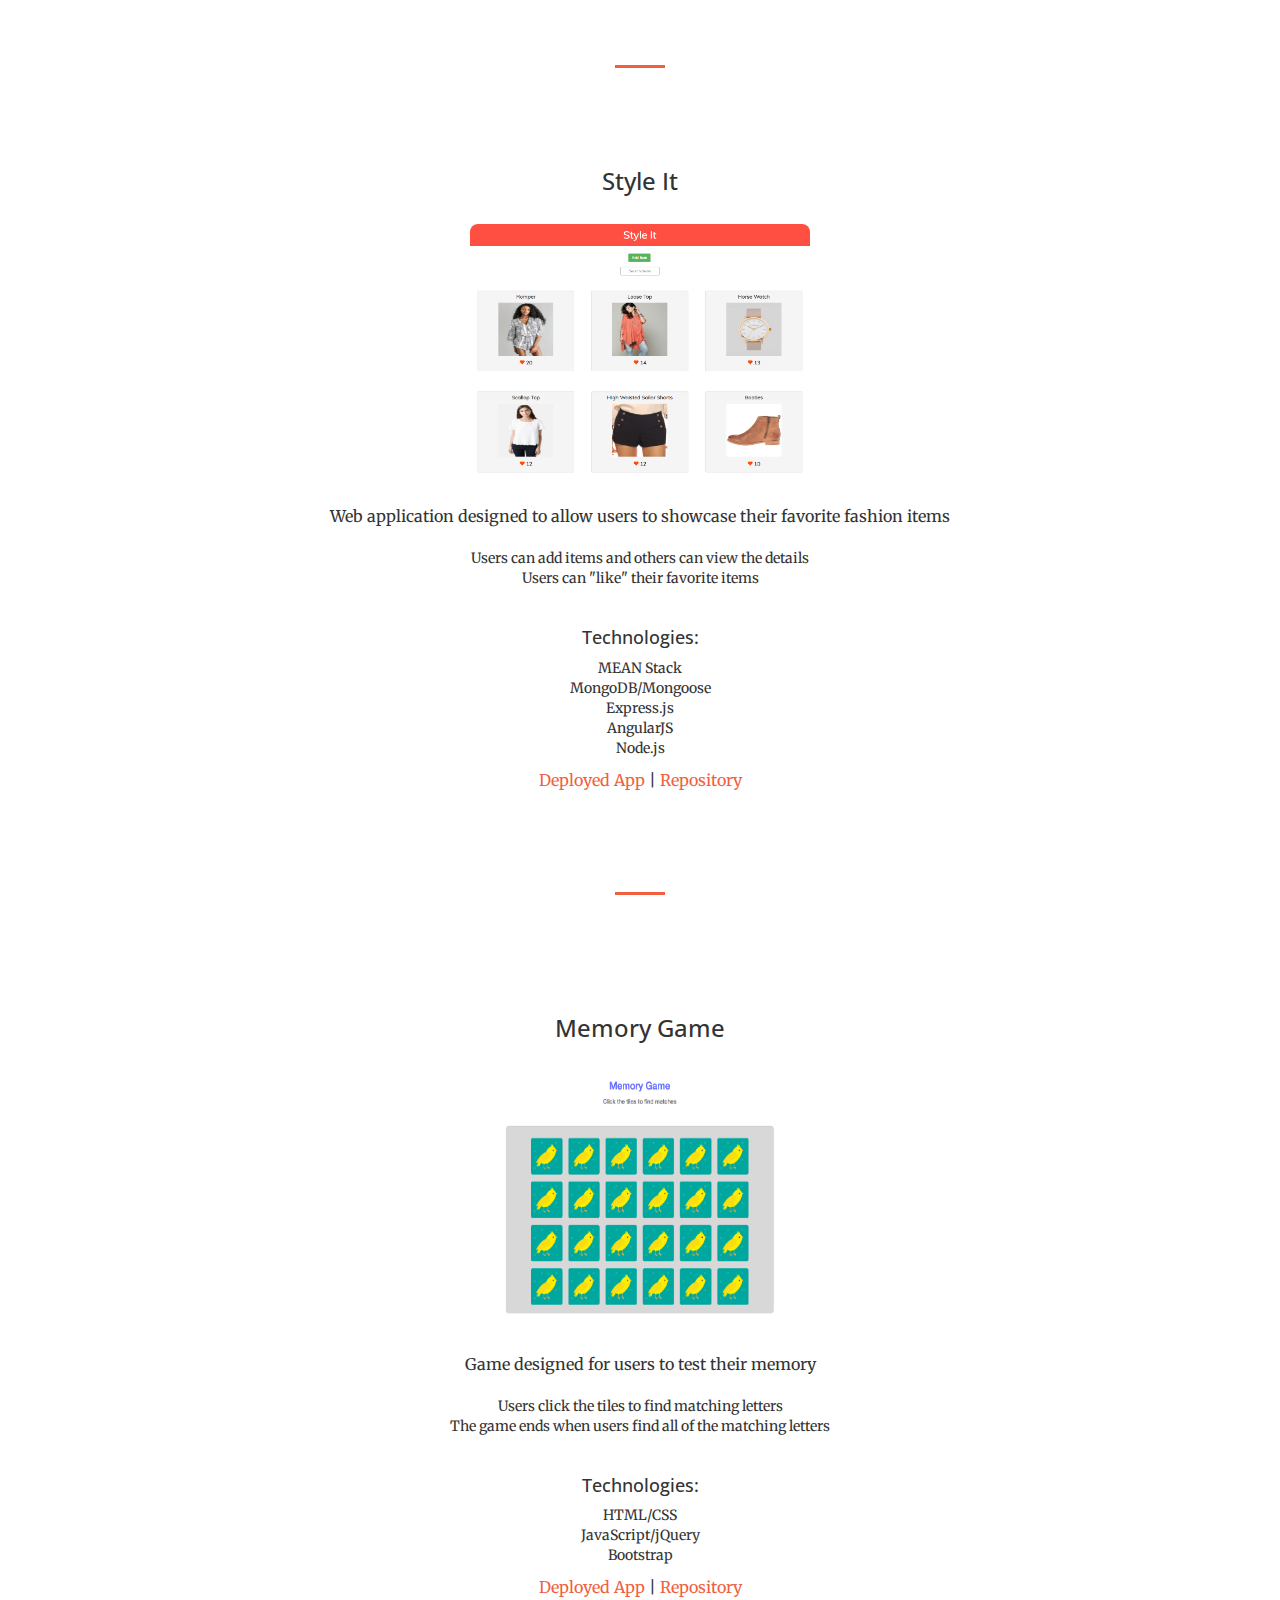
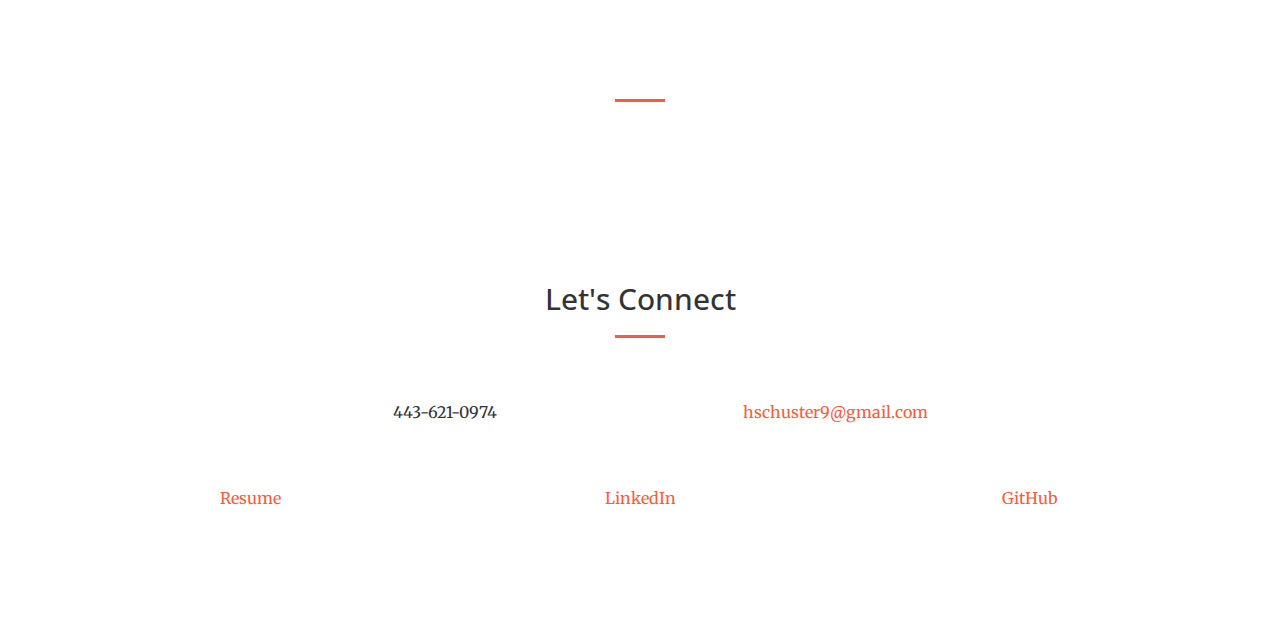
==== commit c3ddc4d7: "added memory game" ====
--- a/index.html
+++ b/index.html
@@ -250,7 +250,7 @@
             <h3 style="text-align: center;">Tennis Matcher</h3><br>
             <div class="row">
                 <div class="col-md-12">
-                    <a href="http://tennis-matcher.herokuapp.com" target="_blank" class="projectImages"><img style='width:340px;height:260px;border-radius:8px;' src="img/portfolio/fullsize/tennis.png" alt="tennis" class="box"/></a>
+                    <a href="https://tennis-matcher.herokuapp.com" target="_blank" class="projectImages"><img style='width:340px;height:260px;border-radius:8px;' src="img/portfolio/fullsize/tennis.png" alt="tennis" class="box"/></a>
                     <br><br><p>Web application designed to help tennis players connect/communicate with each other</p>
                     <ul style='padding-left: 0;'>
                       <li style='list-style-type:none;'> Users can sign up/login with an email </li>
@@ -264,7 +264,7 @@
                       <li style='list-style-type:none;'> Three Model Association</li>
                       <li style='list-style-type:none;'> User Authentication with Devise gem</li>
                     </ul>
-                    <p><a href="http://tennis-matcher.herokuapp.com" target="_blank" class="links">Deployed App</a> |
+                    <p><a href="https://tennis-matcher.herokuapp.com" target="_blank" class="links">Deployed App</a> |
                     <a href="https://github.com/hschuster9/tennis_matcher" target="_blank" class="links">Repository</a></p>
                     <br><br>
                   </div>
@@ -345,7 +345,7 @@
 
               <div class="row">
                   <div class="col-md-12">
-                    <a href="http://movieapphs.herokuapp.com/" target="_blank" class="projectImages">  <img style='width:340px;height:260px;border-radius:8px;' src="img/portfolio/fullsize/movie.png" alt="movie_app" class="box"/></a>
+                    <a href="https://movieapphs.herokuapp.com/" target="_blank" class="projectImages">  <img style='width:340px;height:260px;border-radius:8px;' src="img/portfolio/fullsize/movieapp.png" alt="movie_app" class="box"/></a>
                       <br><br><p>Web application designed to allow users to create a collection of movies</p>
                       <ul style='padding-left: 0;'>
                         <li style='list-style-type:none;'> Users can add/edit/delete movies</li>
@@ -361,7 +361,7 @@
                         <li style='list-style-type:none;'> Heroku </li>
 
                       </ul>
-                      <p><a href="http://movieapphs.herokuapp.com/" target="_blank" class="links">Deployed App</a> |
+                      <p><a href="https://movieapphs.herokuapp.com/" target="_blank" class="links">Deployed App</a> |
                     <a href="https://github.com/hschuster9/movie_app" target="_blank" class="links"> Repository</a></p>
 
 
@@ -401,7 +401,34 @@
             </div>
           </div><br>
           <hr><br>
-
+          <div class="container">
+          <div class="workContainer"><br><br><br>
+              <h3 style="text-align: center;">Memory Game</h3><br>
+              <div class="row">
+                  <div class="col-md-12">
+                    <a href="https://hschuster9.github.io/memory_game/" target="_blank" class="projectImages">  <img style='width:340px;height:260px;border-radius:8px;' src="img/portfolio/fullsize/memory.png" alt="style it" class="box"/></a>
+                      <br><br><p>Game designed for users to test their memory</p>
+                      <ul style='padding-left: 0;'>
+                        <li style='list-style-type:none;'> Users click the tiles to find matching letters</li>
+                        <li style='list-style-type:none;'> The game ends when users find all of the matching letters </li>
+                      </ul><br>
+                      <h4>Technologies:</h4>
+                      <ul style='padding-left: 0;'>
+                        <li style='list-style-type:none;'>HTML/CSS</li>
+                        <li style='list-style-type:none;'> JavaScript/jQuery</li>
+                        <li style='list-style-type:none;'> Bootstrap</li>
+
+
+                      </ul>
+                      <p><a href="https://hschuster9.github.io/memory_game/" target="_blank" class="links">Deployed App</a> |
+                        <a href="https://github.com/hschuster9/memory_game" target="_blank" class="links">Repository</a></p>
+
+                      <br><br>
+                    </div>
+              </div>
+            </div>
+          </div><br>
+          <hr><br>
 
 
 
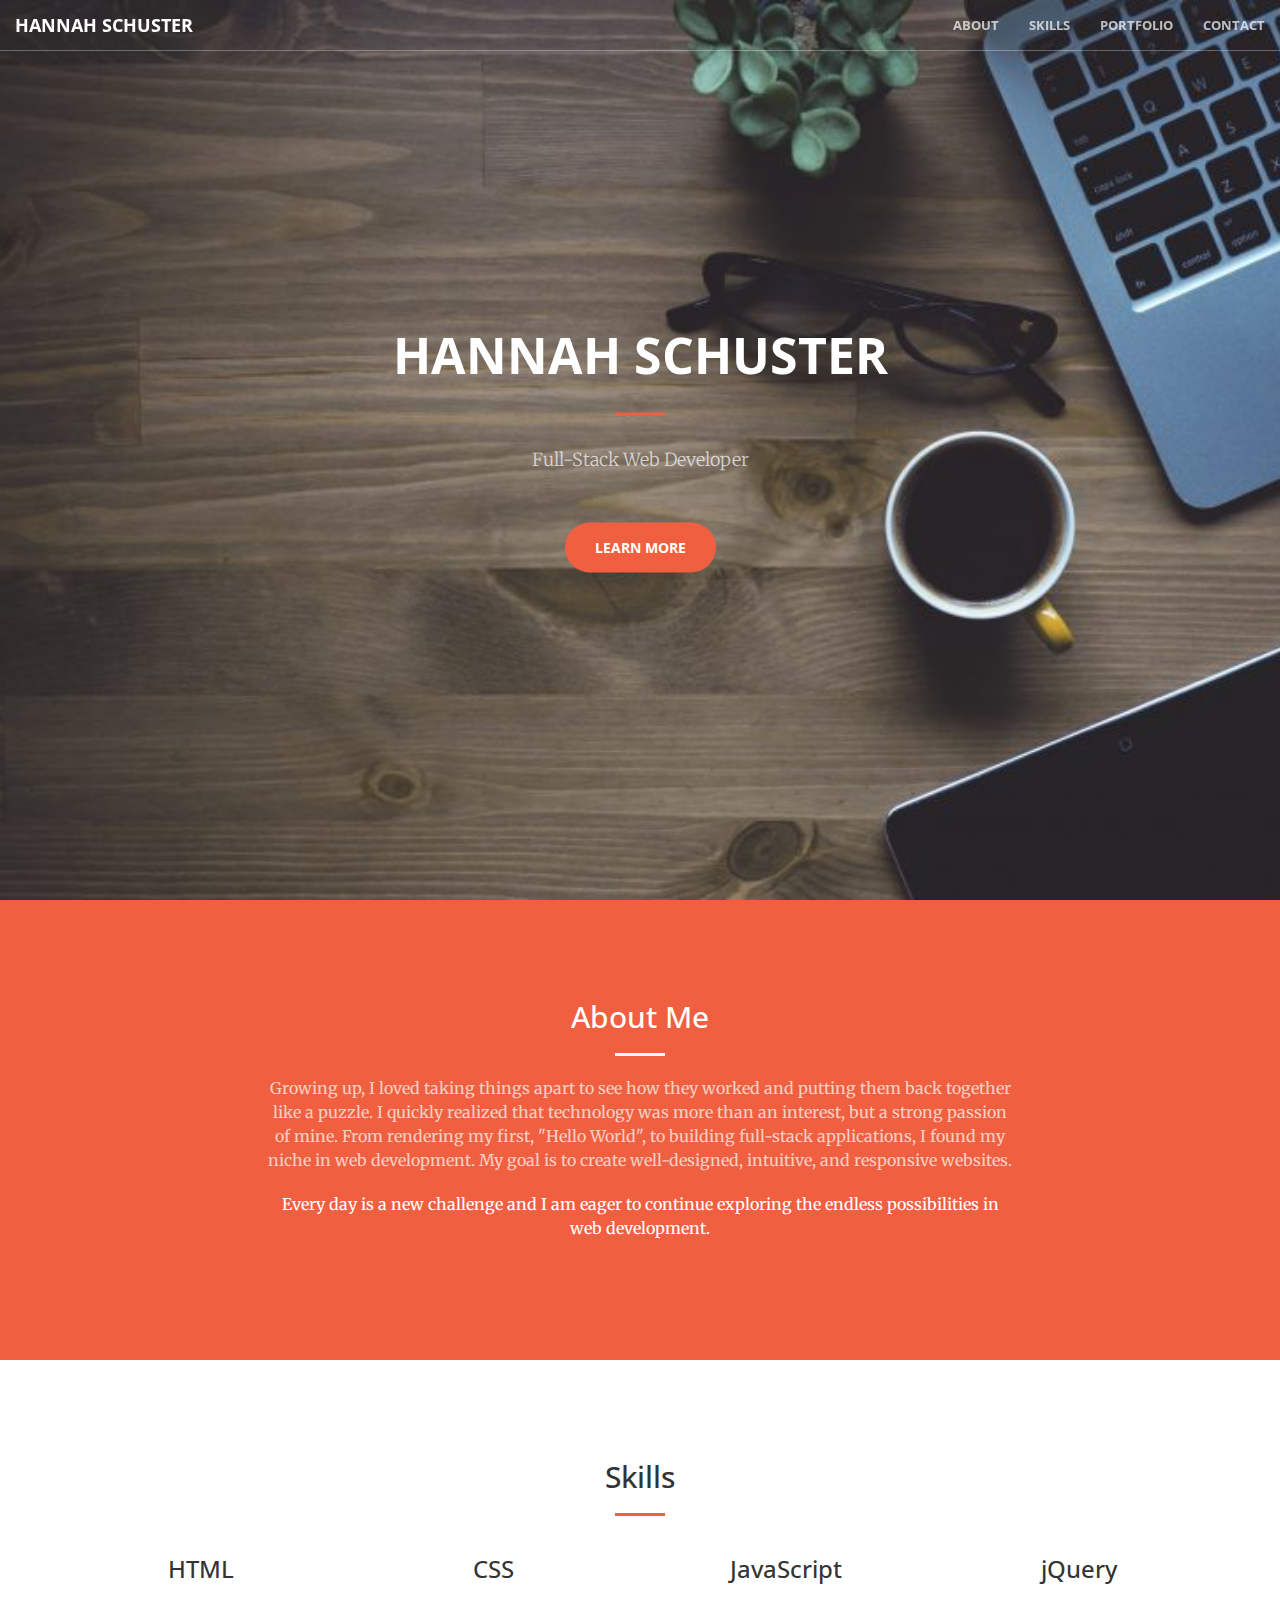
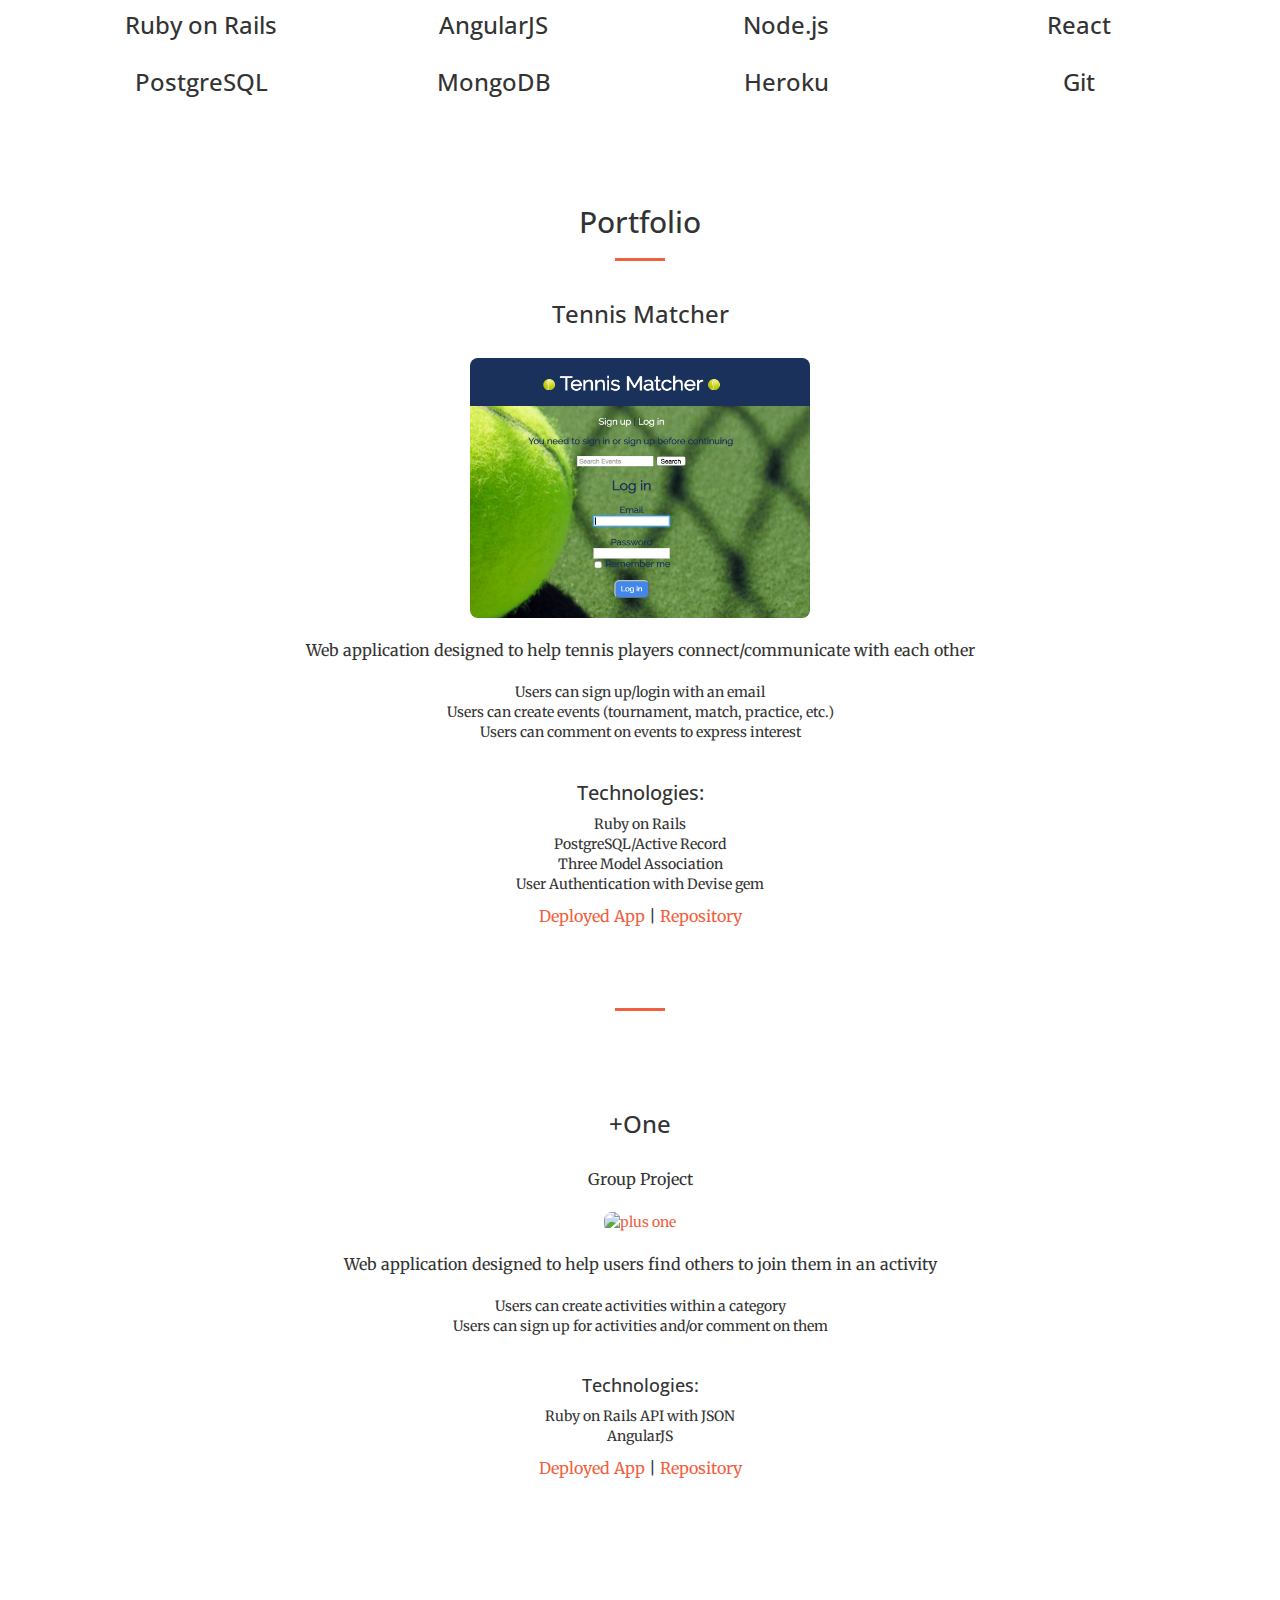
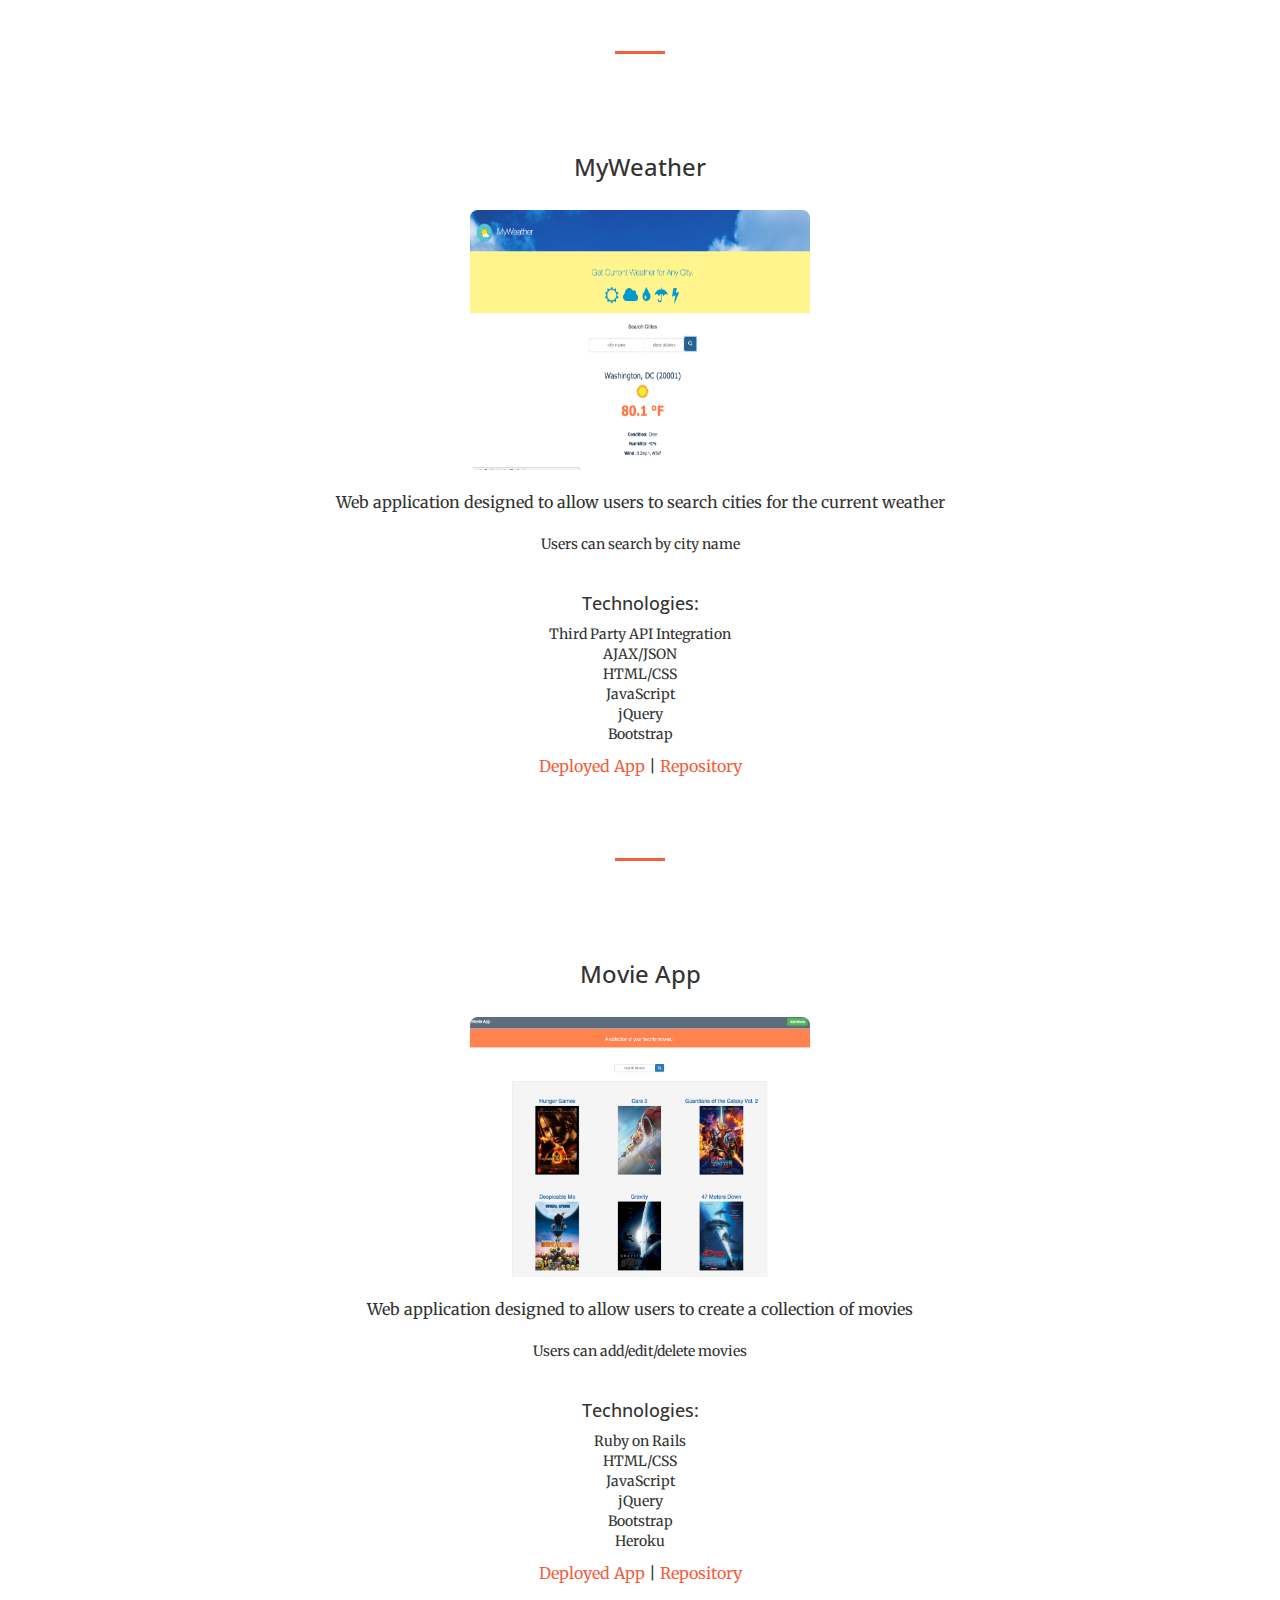
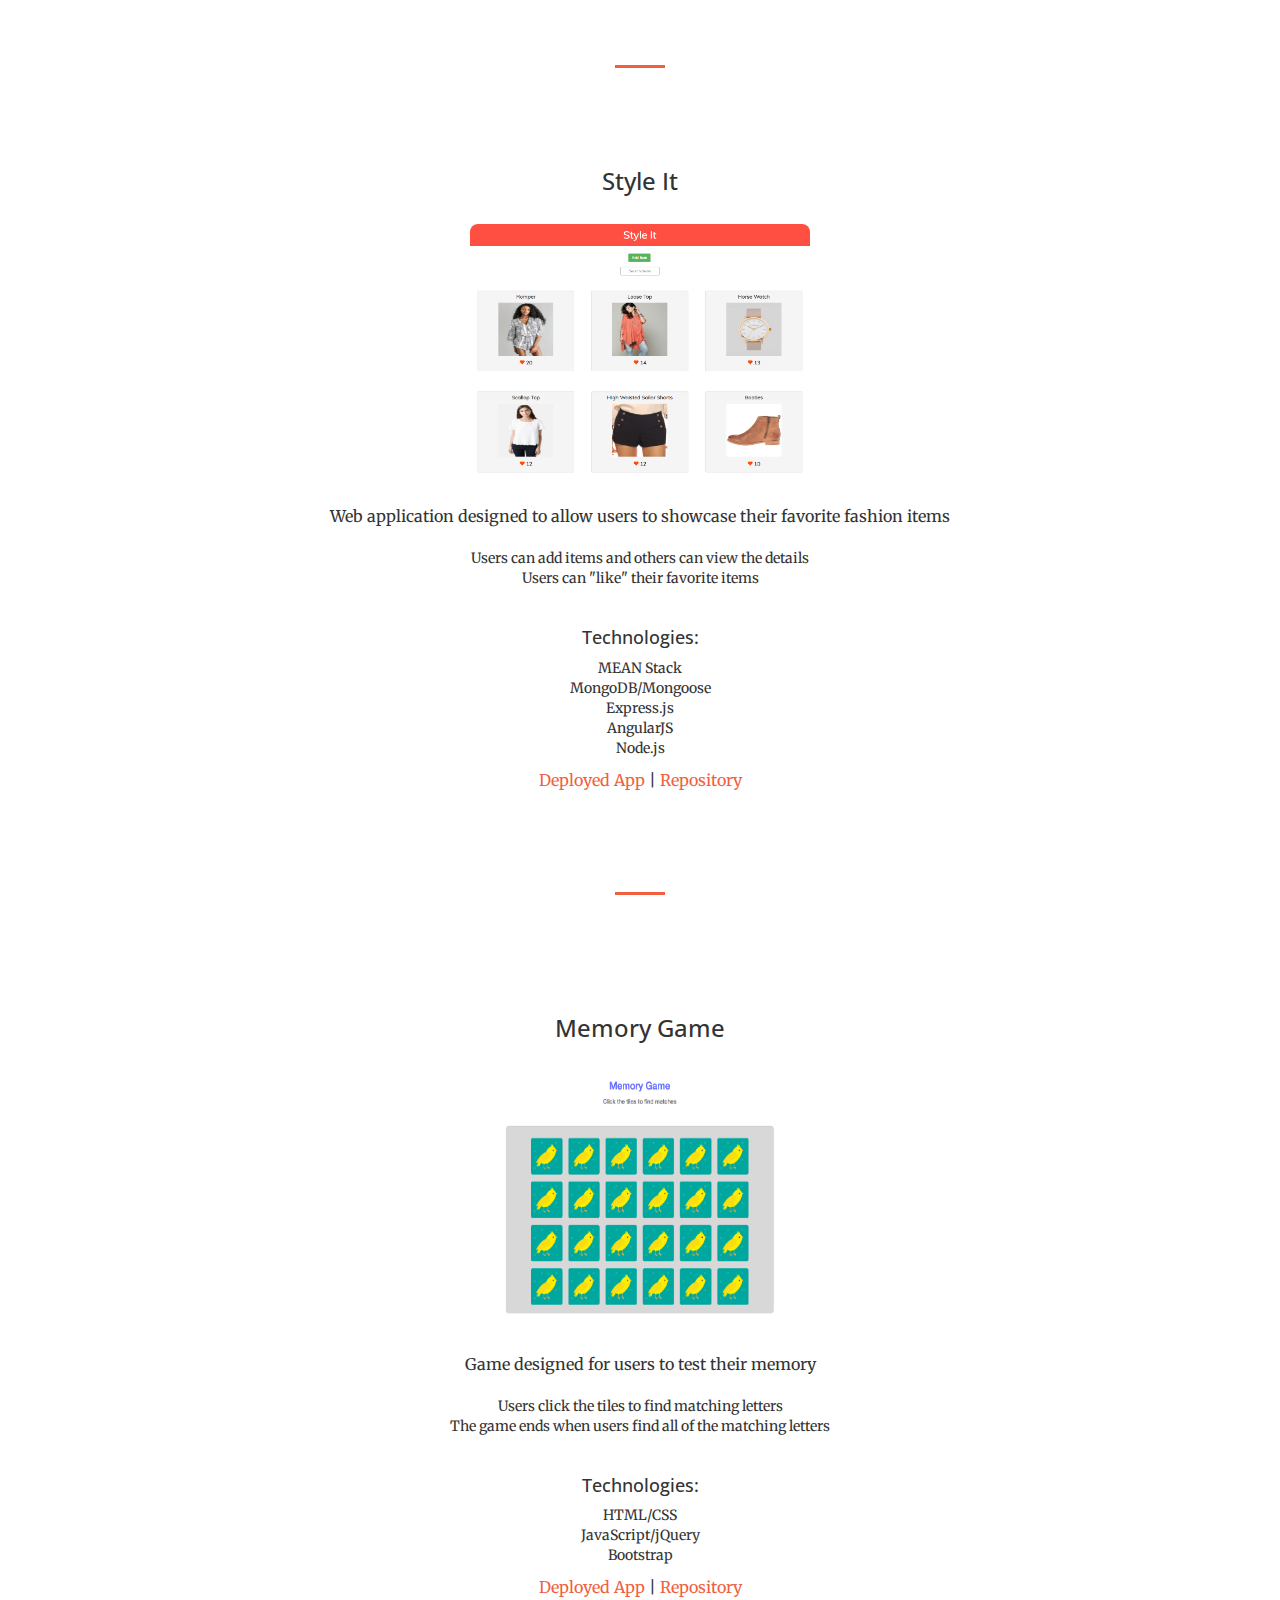
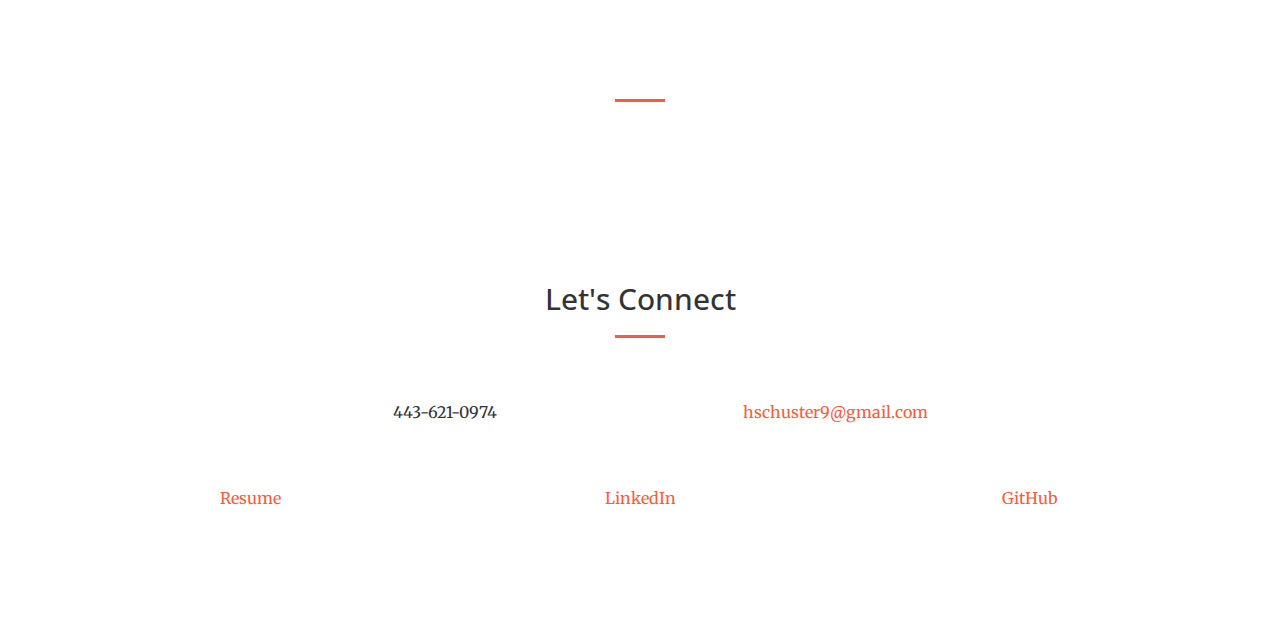
==== commit 2f180cc8: "AR" ====
--- a/index.html
+++ b/index.html
@@ -260,7 +260,7 @@
                     <h4 style='font-size: 20px;'>Technologies:</h4>
                     <ul style='padding-left: 0;'>
                       <li style='list-style-type:none;'> Ruby on Rails</li>
-                      <li style='list-style-type:none;'> PostgreSQL/ActiveRecord</li>
+                      <li style='list-style-type:none;'> PostgreSQL/Active Record</li>
                       <li style='list-style-type:none;'> Three Model Association</li>
                       <li style='list-style-type:none;'> User Authentication with Devise gem</li>
                     </ul>
